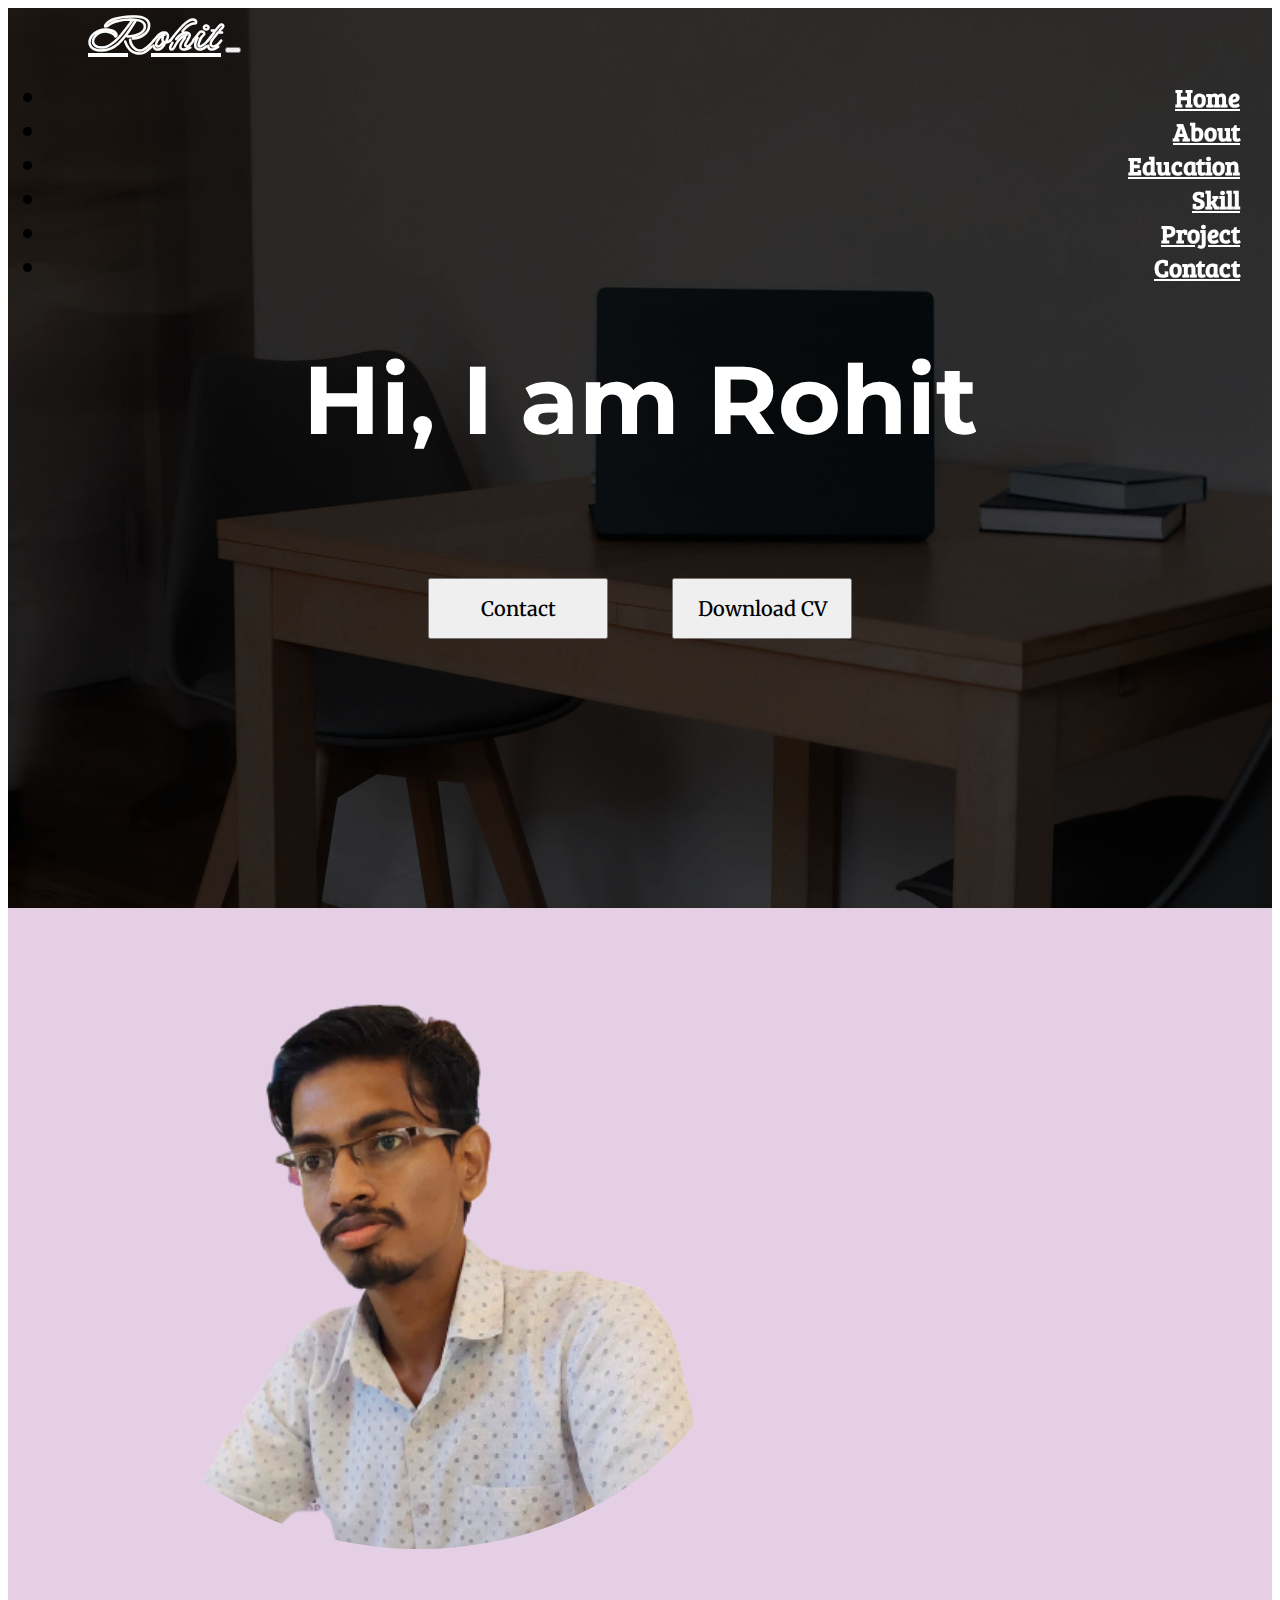
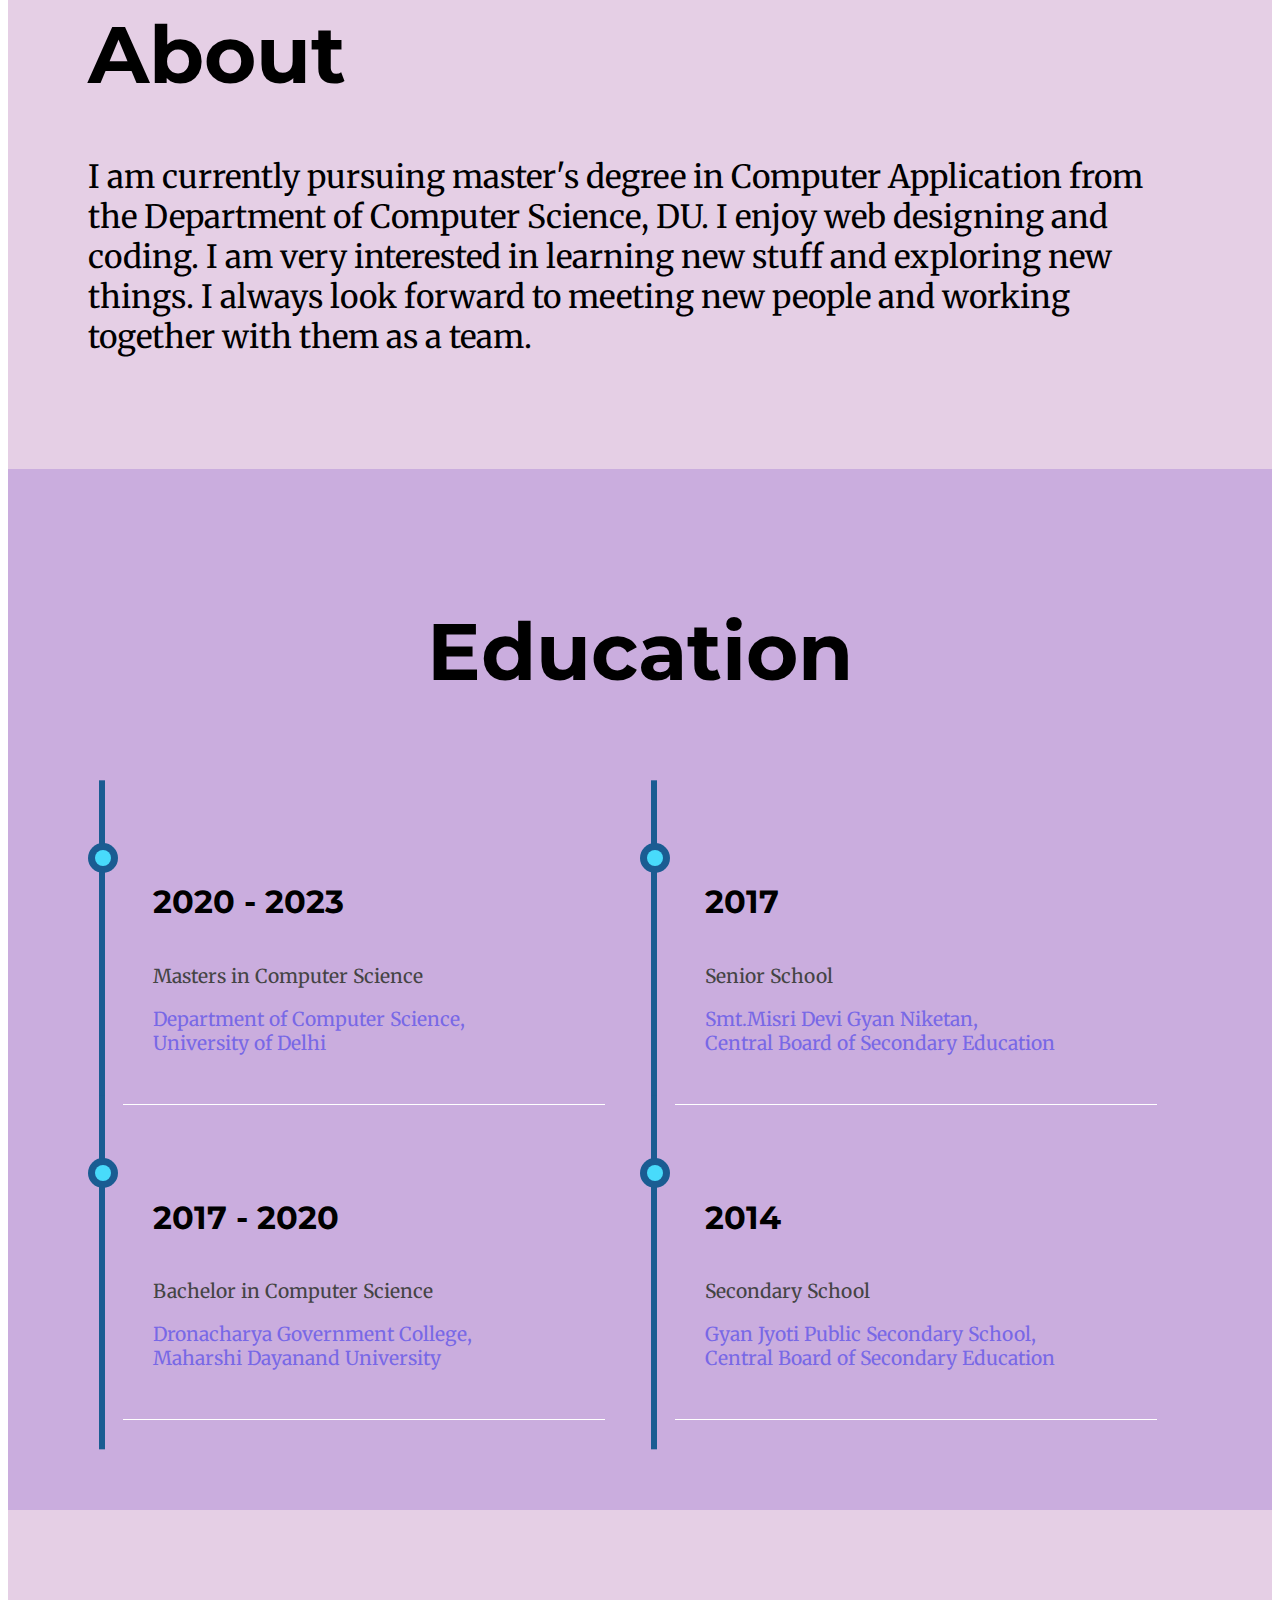
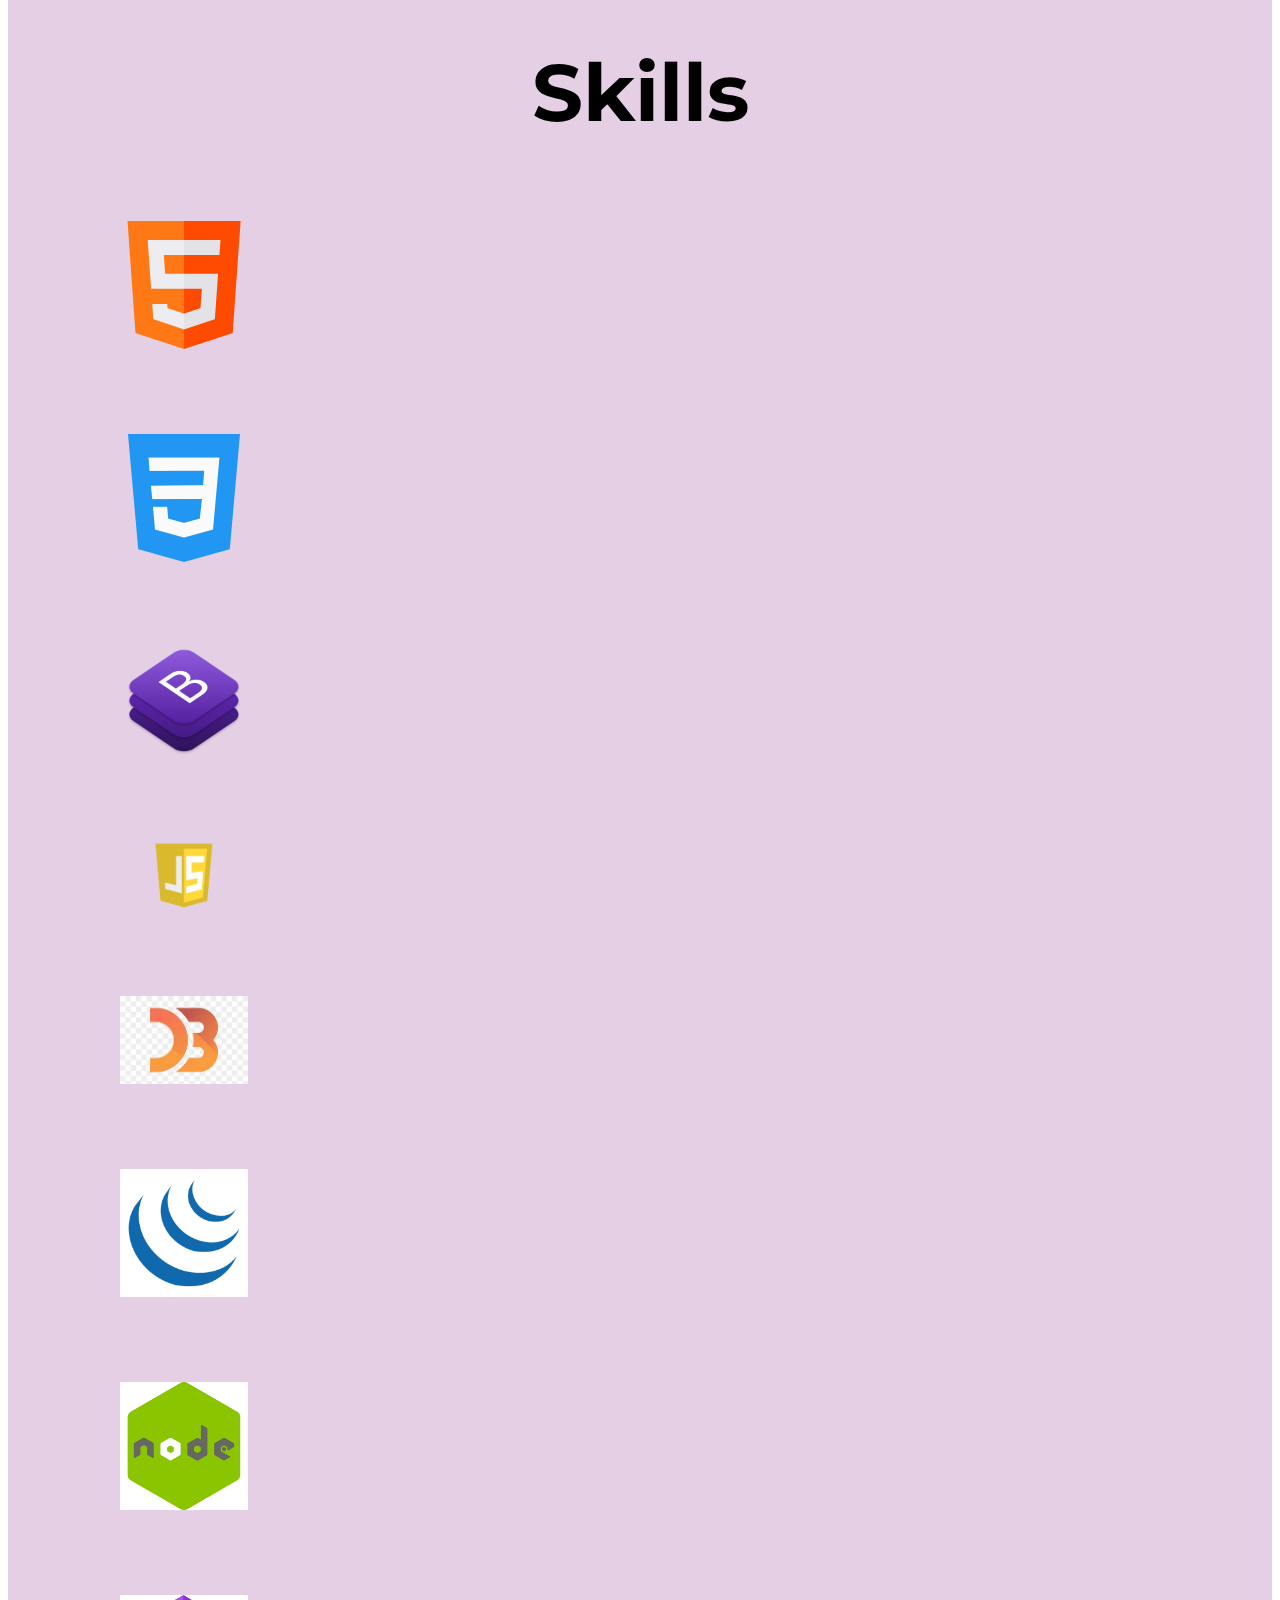
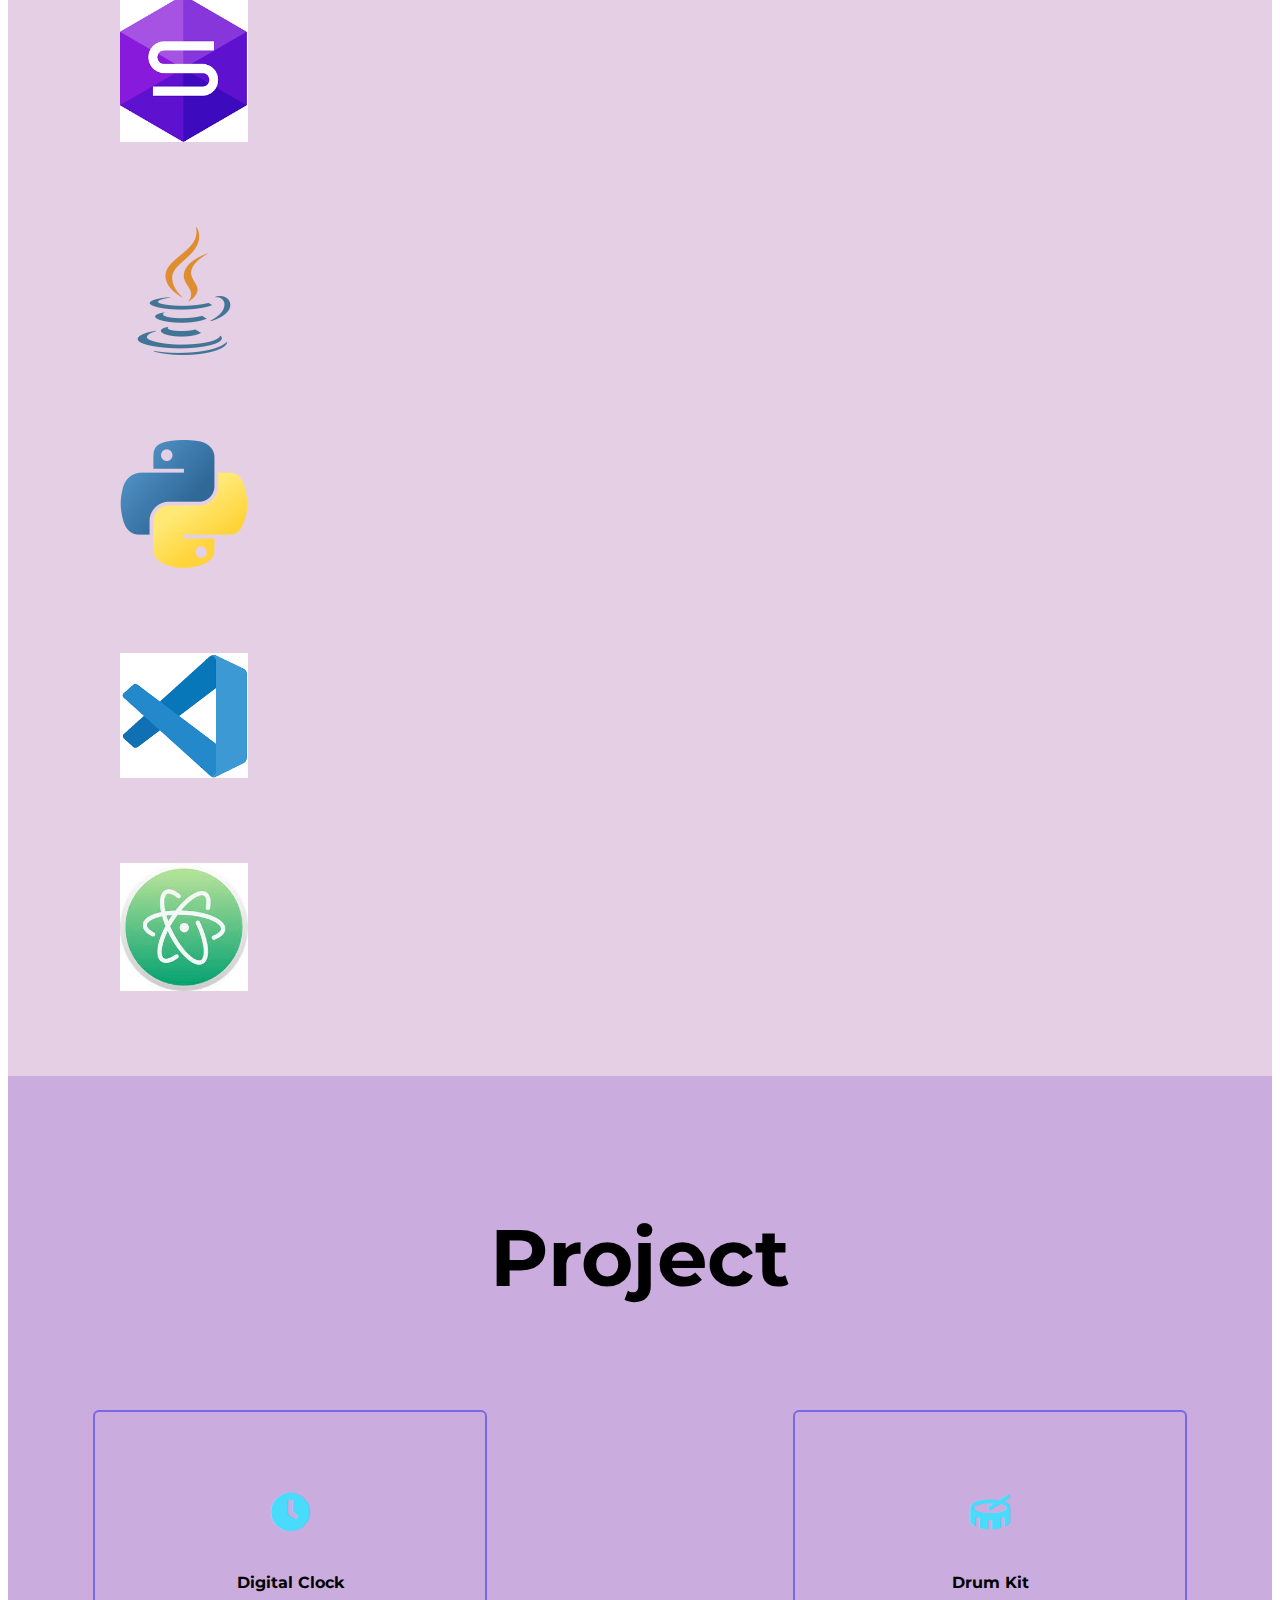
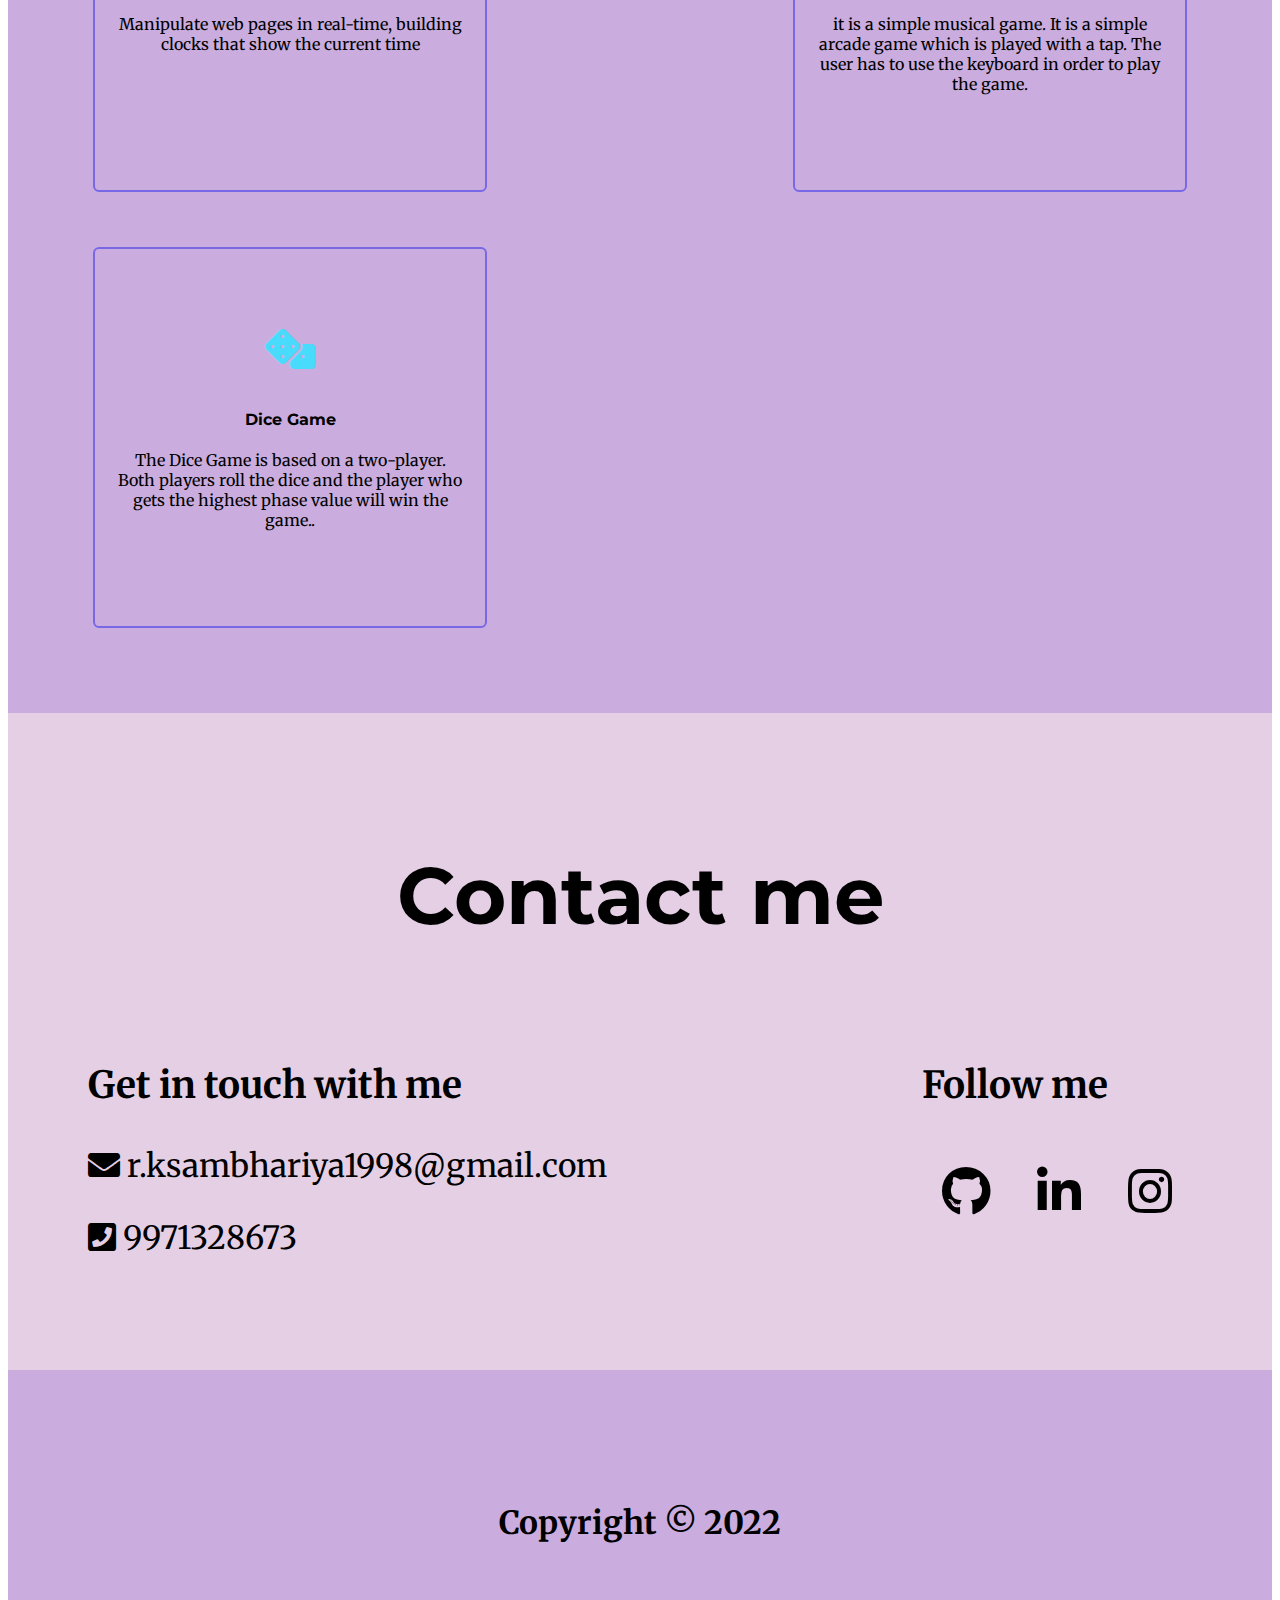
==== index.html @ 3d63b1b7 "Add files via upload" ====
<!doctype html>
<html lang="en">

<head>
    <title>Rohit</title>

    <!-- Required meta tags -->
    <meta charset="utf-8">
    <meta name="viewport" content="width=device-width, initial-scale=1, shrink-to-fit=no">

    <link rel="shortcut icon" href="image/favicon.ico" type="image/x-icon">

    <!-- Bootstrap CSS v5.0.2 -->
    <link rel="stylesheet" href="https://cdn.jsdelivr.net/npm/bootstrap@5.0.2/dist/css/bootstrap.min.css" integrity="sha384-EVSTQN3/azprG1Anm3QDgpJLIm9Nao0Yz1ztcQTwFspd3yD65VohhpuuCOmLASjC" crossorigin="anonymous">

    <!-- google font -->
    <link rel="preconnect" href="https://fonts.googleapis.com">
    <link rel="preconnect" href="https://fonts.gstatic.com" crossorigin>
    <link href="https://fonts.googleapis.com/css2?family=Baumans&family=Bree+Serif&family=Merriweather:ital,wght@0,300;0,400;0,700;1,300;1,400;1,700;1,900&family=Montserrat:ital,wght@0,100;0,200;0,300;0,400;0,500;0,600;0,700;1,100;1,200;1,300;1,400;1,500;1,600;1,700&family=Neonderthaw&display=swap"
        rel="stylesheet">

    <!-- font awesome -->
    <link rel="stylesheet" href="https://cdnjs.cloudflare.com/ajax/libs/font-awesome/5.13.1/css/all.min.css">
    <!-- css script -->
    <link rel="stylesheet" href="css/index.css">



</head>

<body>

    <!-- nav bar -->

    <nav class=" nav-hidden navbar navbar-expand-lg" id="sc">

        <!-- icon -->
        <a class="navbar-brand" href="index.html">Rohit</a>
        <button class="navbar-toggler" type="button" data-bs-toggle="collapse" data-bs-target="#navbarID" aria-controls="navbarID" aria-expanded="false" aria-label="Toggle navigation">
                        <span class="navbar-toggler-icon"></span>
                    </button>

        <!-- goto link -->
        <div class="collapse navbar-collapse" id="navbarID">
            <ul class="navbar-nav ms-sm-auto">
                <li class="nav-item active">
                    <a class="nav-link" href="#home">Home</a>
                </li>
                <li class="nav-item">
                    <a class="nav-link" href="#about">About</a>
                </li>
                <li class="nav-item">
                    <a class="nav-link" href="#education">Education</a>
                </li>
                <!-- <li class="nav-item">
                    <a class="nav-link" href="#experience">Experience</a>
                </li> -->
                <li class="nav-item">
                    <a class="nav-link" href="#skills">Skill</a>
                </li>
                <li class="nav-item">
                    <a class="nav-link" href="#project">Project</a>
                </li>
                <li class="nav-item">
                    <a class="nav-link" href="#contact">Contact</a>
                </li>
            </ul>
        </div>

    </nav>

    <section id="home">
        <div class="content">
            <div>
                <h1>Hi, I am Rohit</h1>
                <button type="button" class="btn btn-outline-light btn-lg button" onclick="location.href='mailto:r.ksambhariya1998@gmail.com'">Contact</button>
                <button type="button" class="btn btn-dark btn-lg button" onclick="newTab('coming.html')">Download CV</button>
            </div>
        </div>
    </section>

    <section class="m" id="about">

        <div class="row">
            <div class="col-xl-5">
                <img class="about-img" src="image/personal2.png" alt="Rohit_photo">
            </div>
            <div class="col-xl-7 about-text">
                <h1>About</h1>
                <p>I am currently pursuing master's degree in Computer Application from the Department of Computer Science, DU. I enjoy web designing and coding. I am very interested in learning new stuff and exploring new things. I always look forward to
                    meeting new people and working together with them as a team.</p>
            </div>
        </div>

    </section>

    <section class="m" id="education">
        <div>
            <h1 class="education-heading">Education</h1>
        </div>

        <div class="time-line">
            <div class="block" id="one">
                <h4>2020 - 2023</h4>
                <p>Masters in Computer Science</p>
                <p><a onclick="newTab('http://cs.du.ac.in/')">Department of Computer Science,</a><br>
                    <a onclick="newTab('http://du.ac.in/')"> University of Delhi </a></p>
            </div>

            <div class="block " id="three">
                <h4>2017</h4>
                <p>Senior School</p>
                <p><a onclick="newTab('http://www.smdgndelhi.com/')">Smt.Misri Devi Gyan Niketan,</a><br>
                    <a onclick="newTab('https://www.cbse.gov.in/cbsenew/cbse.html')">Central Board of Secondary Education</a></p>
            </div>

            <div class="block" id="two">
                <h4>2017 - 2020</h4>
                <p>Bachelor in Computer Science</p>
                <p><a onclick="newTab('http://dgcgurugram.ac.in/Home')">Dronacharya Government College,</a><br>
                    <a onclick="newTab('https://mdu.ac.in/')">Maharshi Dayanand University</a></p>
            </div>



            <div class="block" id="four">
                <h4>2014</h4>
                <p>Secondary School</p>
                <p><a>Gyan Jyoti Public Secondary School,</a><br>
                    <a onclick="newTab('https://www.cbse.gov.in/cbsenew/cbse.html')">Central Board of Secondary Education</a></p>
            </div>

        </div>

    </section>

    <!-- <section class="m" id="experience">
        <div>
            <h1 class="experience-heading">Experience</h1>
        </div>

        <div class="time-line">
            <div class="block">
                <h4>2020 - 2023</h4>
                <p>Masters of Computer Science</p>
                <p><a onclick="newTab('https://www.geeksforgeeks.org')">Department of Computer Science,</a><br>
                    <a onclick="newTab('https://www.geeksforgeeks.org')"> Unviersity of Delhi </a></p>
            </div>

            <div class="block">
                <h4>2017 - 2020</h4>
                <p>Bachelor of Computer Science</p>
                <p><a onclick="newTab('https://www.geeksforgeeks.org')">Dronacharya Government College,</a><br>
                    <a onclick="newTab('https://www.geeksforgeeks.org')">Maharshi Dayanand University</a></p>
            </div>

            <div class="block">
                <h4>2017</h4>
                <p>Senior School</p>
                <p><a onclick="newTab('https://www.geeksforgeeks.org')">Smt.Misri Devi Gyan Niketan</a><br>
                    <a onclick="newTab('https://www.geeksforgeeks.org')">Central Board of Secondary Education</a></p>
            </div>

            <div class="block">
                <h4>2014</h4>
                <p>Secondary School</p>
                <p><a onclick="newTab('https://www.geeksforgeeks.org')">Gyan Jyoti Public Secondary School</a><br>
                    <a onclick="newTab('https://www.geeksforgeeks.org')">Central Board of Secondary Education</a></p>
            </div>

        </div>
    </section> -->

    <section class="m" id="skills">
        <div>
            <h1 class="skill-heading">Skills</h1>
        </div>
        <div class="row">
            <div class="col skill-icon"><img class="image-fluid" src="image/skill/html.png" alt="html">
                <span class="hover-visible">html</span></div>
            <div class="col skill-icon"><img class="image-fluid" src="image/skill/css.png" alt="css">
                <span class="hover-visible">css</span></div>
            <div class="col skill-icon"><img class="image-fluid" src="image/skill/bootstrap.png" alt="Bootstrap">
                <span class="hover-visible">Bootstrap</span></div>
            <div class="col skill-icon"><img class="image-fluid" src="image/skill/javascript.png" alt="javascript">
                <span class="hover-visible">Javascript</span></div>
            <div class="col skill-icon"><img class="image-fluid" src="image/skill/Dom.jfif" alt="DOM">
                <span class="hover-visible">DOM</span></div>
            <div class="col skill-icon"><img class="image-fluid" src="image/skill/jquery.png" alt="jQuery">
                <span class="hover-visible">JQuery</span></div>
            <div class="col skill-icon"><img class="image-fluid" src="image/skill/node.png" alt="Node JS">
                <span class="hover-visible">Node</span></div>
            <div class="col skill-icon"><img class="image-fluid" src="image/skill/Sql.png" alt="sql">
                <span class="hover-visible">SQL</span></div>
            <div class="col skill-icon"><img class="image-fluid" src="image/skill/java.png" alt="Java">
                <span class="hover-visible">Java</span></div>
            <div class="col skill-icon"><img class="image-fluid" src="image/skill/python.png" alt="Python">
                <span class="hover-visible">Python</span></div>
            <div class="col skill-icon"><img class="image-fluid" src="image/skill/vsCode.png" alt="VSCpde">
                <span class="hover-visible">VS Code</span></div>
            <div class="col skill-icon"><img class="image-fluid" src="image/skill/atom.jfif" alt="Atom">
                <span class="hover-visible">Atom</span></div>

        </div>
    </section>

    <section class="m" id="project">
        <div>
            <h1 class="project-heading">Project</h1>
        </div>
        <div class="row projects">
            <div class="col-lg-4 col-md-6 col-sm-3 project" onclick="newTab('https://rksam24.github.io/Digital_clock/')">
                <i class="icon fas fa-clock"></i>
                <h4>Digital Clock</h4>
                <p>Manipulate web pages in real-time, building clocks that show the current time</p>
            </div>

            <div class="col-lg-4 col-md-6 col-sm-3 project" onclick="newTab('https://rksam24.github.io/Drum_kit/')">
                <i class="icon fas fa-drum"></i>
                <h4>Drum Kit</h4>
                <p>it is a simple musical game. It is a simple arcade game which is played with a tap. The user has to use the keyboard in order to play the game.</p>
            </div>

            <div class="col-lg-4 col-md-6 col-sm-3 project" onclick="newTab('https://rksam24.github.io/Dice_game/')">
                <i class="icon fas fa-dice"></i>
                <h4>Dice Game</h4>
                <p>The Dice Game is based on a two-player. Both players roll the dice and the player who gets the highest phase value will win the game..</p>
            </div>

            <!-- <div class="col-lg-4 col-md-6 col-sm-12 project" onclick="newTab('https://www.geeksforgeeks.org')">
                <i class="icon fab fa-android"></i>
                <h4>Android Apps</h4>
                <p>Lorem ipsum, dolor sit amet consectetur adipisicing elit.</p>
            </div>

            <div class="col-lg-4 col-md-6 col-sm-12 project" onclick="newTab('https://www.geeksforgeeks.org')">
                <i class="icon fas fa-credit-card"></i>
                <h4>Ui Design</h4>
                <p>Lorem ipsum, dolor sit amet consectetur adipisicing elit.</p>
            </div>

            <div class="col-lg-4 col-md-6 col-sm-12 project" onclick="newTab('https://www.geeksforgeeks.org')">
                <i class="icon fas fa-keyboard"></i>
                <h4>Edit Texts</h4>
                <p>Lorem ipsum, dolor sit amet consectetur adipisicing elit.</p>
            </div> -->
        </div>

    </section>

    <section class="m" id=contact>
        <div>
            <h1 class="contact-heading">Contact me</h1>
        </div>
        <div class="row">
            <div class="col-lg-6 col-md-4contacts">
                <h3>
                    Get in touch with me
                </h3>
                <p><i class="icon fas fa-envelope"></i> r.ksambhariya1998@gmail.com</p>
                <p><i class="icon fas fa-phone-square"></i> 9971328673</p>
            </div>
            <div class="col-lg-6 col-md-4 contacts">
                <h3>Follow me</h3>
                <i class="icons fab fa-github" onclick="newTab('https://github.com/rksam24')"></i>
                <i class="icons fab fa-linkedin-in" onclick="newTab('https://www.linkedin.com/in/rohit-365526202/')"></i>
                <i class="icons fab fa-instagram" onclick="newTab('https://www.instagram.com/rksambhariya/')"></i>
            </div>
        </div>
    </section>

    <section id="footer">
        <div class="">
            <h5 class="footer">Copyright © 2022</h5>
        </div>
    </section>




    <!-- Bootstrap JavaScript Libraries -->
    <script src="https://cdn.jsdelivr.net/npm/@popperjs/core@2.9.2/dist/umd/popper.min.js" integrity="sha384-IQsoLXl5PILFhosVNubq5LC7Qb9DXgDA9i+tQ8Zj3iwWAwPtgFTxbJ8NT4GN1R8p" crossorigin="anonymous"></script>
    <script src="https://cdn.jsdelivr.net/npm/bootstrap@5.0.2/dist/js/bootstrap.min.js" integrity="sha384-cVKIPhGWiC2Al4u+LWgxfKTRIcfu0JTxR+EQDz/bgldoEyl4H0zUF0QKbrJ0EcQF" crossorigin="anonymous"></script>

    <!-- font awesome -->
    <!-- <script defer src="https://use.fontawesome.com/releases/v5.0.7/js/all.js"></script> -->

    <script src="active-menu-link.js"></script>

    <!-- JavaScript  -->
    <script src="js/index.js"></script>




</body>

</html>
---- css/index.css ----
/* nav bar */

h1 {
    font-size: 5rem;
    font-family: 'Montserrat', sans-serif;
    text-align: center;
}

section:not(:first-of-type) {
    padding: 5rem 5rem;
}

section:nth-child(1),
section:nth-child(3),
section:nth-child(5),
section:nth-child(7),
section:nth-child(9),
section:nth-child(11) {
    background-color: #E5CFE5;
}

section:nth-child(2),
section:nth-child(4),
section:nth-child(6),
section:nth-child(8),
section:nth-child(12) {
    background-color: #CAADDE;
}

.navbar-brand {
    color: #fff;
    font-family: 'Neonderthaw', cursive;
    font-size: 3rem;
    font-weight: bold;
    margin-left: 5rem;
}

.navbar-collapse {
    margin-right: 5rem;
}

.nav-hidden {
    position: fixed;
    top: 0;
    transition: 0.3s;
    width: 100%;
    z-index: 3;
}

.nav-link {
    color: #fff;
}

.nav-link:hover,
.navbar-brand:hover,
.sticky div ul li .nav-link:hover,
.sticky .navbar-brand {
    color: #48dbfb;
}

.nav-item {
    font-family: 'Bree Serif', serif;
    font-size: 1.58em;
    font-weight: bold;
    padding-left: 1.4rem;
}

.navbar-toggler {
    margin-right: 3rem;
    text-align: right;
}

.navbar-toggler-icon {
    background-image: url("data:image/svg+xml;charset=utf8,%3Csvg viewBox='0 0 32 32' xmlns='http://www.w3.org/2000/svg'%3E%3Cpath stroke='rgb(255,255,255)' stroke-width='2' stroke-linecap='round' stroke-miterlimit='10' d='M4 8h24M4 16h24M4 24h24'/%3E%3C/svg%3E");
}

.scrolled-down {
    transform: translateY(-100%);
    transition: all 0.5s ease-in-out;
}

.scrolled-up {
    transform: translateY(0);
    transition: all 0.5s ease-in-out;
}

.sticky {
    background-color: #fff;
}

.sticky .navbar-brand {
    color: #000000;
}

.sticky .navbar-brand {
    color: #000000;
}

.sticky .navbar-brand:hover {
    color: #48dbfb;
}

.sticky div ul li .nav-link {
    color: #000000;
}

.sticky button .navbar-toggler-icon {
    background-image: url("data:image/svg+xml;charset=utf8,%3Csvg viewBox='0 0 32 32' xmlns='http://www.w3.org/2000/svg'%3E%3Cpath stroke='rgb(0,0,0)' stroke-width='2' stroke-linecap='round' stroke-miterlimit='10' d='M4 8h24M4 16h24M4 24h24'/%3E%3C/svg%3E");
}

@media (max-width: 1300px) {
    .navbar-collapse {
        margin-right: 3rem;
        text-align: right;
    }
    /* .nav-item {
        font-size: 1.009rem;
    } */
}

@media (max-width: 991.5px) {
    .navbar-nav {
        padding-left: 1rem;
    }
    .nav-item {
        text-shadow: #000000 1px 0 10px;
        font-size: 1.009rem;
    }
}


/* home section */

#home {
    background: url(../image/bg.jpg) no-repeat center;
    background-size: cover;
    background-attachment: fixed;
    height: 100vh;
    min-height: 500px;
}

#home .content {
    align-items: center;
    color: #fff;
    display: flex;
    height: 100%;
    justify-content: center;
    text-align: center;
    width: 100%;
}

.button {
    font-family: 'Merriweather', serif;
    font-size: 20px;
    font-weight: 500;
    margin-top: 60px;
    margin-left: 30px;
    margin-right: 30px;
    padding: 16px 0;
    transition: .2s linear;
    width: 180px;
}

.button:hover {
    background: #48dbfb;
    color: #fff;
}

.content h1 {
    font-family: 'Montserrat', sans-serif;
    font-size: 6rem;
    margin-bottom: 60px;
}


/* about */

.about-img {
    border-radius: 60%;
    width: 60%;
    min-width: 320px;
    position: static;
}

.about-text h1 {
    text-align: left;
}

.about-text p {
    font-size: 2rem;
    font-family: 'Merriweather', serif;
}


/* eduaction and Experience section */

.block {
    border-bottom: 1px solid #fff;
    min-width: 350px;
    margin: 10px auto;
    padding: 30px;
    position: relative;
    width: calc(40% - 20px);
}

.block::before {
    background-color: rgb(26 92 146);
    content: "";
    height: 120%;
    left: -24px;
    position: absolute;
    top: 50%;
    transform: translateY(-50%);
    width: 6px;
}

.block::after {
    background-color: #48dbfb;
    border-radius: 50%;
    box-shadow: 0 0 0 7px rgb(26 92 146);
    content: "";
    height: 16px;
    left: -28px;
    position: absolute;
    top: 40px;
    width: 16px;
}

.block h4 {
    font-family: 'Montserrat', sans-serif;
    font-size: 2rem;
}

.block p {
    color: #444;
    font-family: 'Merriweather', serif;
    font-size: 1.2rem;
}

.block p a {
    cursor: pointer;
}

a:not([href]):not([class]) {
    color: #7868E6;
}

a:not([href]):not([class]):hover {
    color: #48dbfb;
}

.time-line {
    display: flex;
    flex-wrap: wrap;
    justify-content: space-between;
    margin-top: 100px;
}

@media (max-width:1100px) {
    .time-line {
        flex-direction: column;
    }
    #one {
        order: 1;
    }
    #two {
        order: 2;
    }
    #three {
        order: 3;
    }
    #four {
        order: 4;
    }
}


/* skill section */

.image-fluid {
    width: 8rem;
    transition: transform .2s;
}

.image-fluid:hover {
    transform: scale(1.3);
}

.skill-icon {
    margin-left: 2rem;
    margin-right: 2rem;
    margin-top: 5rem;
}

.skill-icon .hover-visible {
    border-radius: 6px;
    background-color: #48dbfb;
    color: #fff;
    font-size: large;
    padding: 5px 10px;
    position: relative;
    bottom: 50%;
    visibility: hidden;
    width: 100px;
    font-weight: 600;
    z-index: 1;
}

.skill-icon:hover .hover-visible {
    visibility: visible;
}

@media (max-width:600px) {
    .skill-icon {
        margin-left: 0;
        margin-right: 0;
    }
}


/* Project section */

.projects {
    display: flex;
    flex-wrap: wrap;
    justify-content: space-between;
}

.project {
    /* border: 2px solid #48dbfd; */
    border: 2px solid #7868E6;
    border-radius: 6px;
    cursor: pointer;
    text-align: center;
    margin: 50px 5px 5px;
    padding: 80px 20px;
    transition: .3s linear;
    width: 350px;
}

.project .icon {
    color: #48dbfb;
    font-size: 40px;
    margin-bottom: 20px;
    transition: .3s linear;
}

.project:hover {
    background-color: #48dbfb;
}

.project:hover .icon {
    color: #fff;
}

.project h4 {
    font-family: 'Montserrat', sans-serif;
}

.project p {
    font-family: 'Merriweather', serif;
}


/* contact me section */

#contact .row {
    display: flex;
    font-family: 'Merriweather', serif;
    flex-wrap: wrap;
    margin-top: 5rem;
    justify-content: space-between;
}

#contact .row div {
    word-break: break-all;
    font-size: 2rem;
}

.contacts .icon {
    font-size: 30px;
}

.contacts .icons {
    font-size: 50px;
    margin: 20px;
    transition: .3s linear;
}

.contacts .icons:hover {
    transform: scale(1.3);
}

.footer {
    font-family: 'Merriweather', serif;
    font-size: 2rem;
    text-align: center;
}

@media screen and (max-width:500px) {
    h1 {
        font-size: 2.7rem;
    }
    .content h1 {
        font-size: 4rem;
    }
    .about-img {
        min-width: 220px;
    }
    .about-text p,
    .block p {
        font-size: 1rem;
    }
    .block {
        min-width: 240px;
    }
    .image-fluid {
        width: 6.25rem;
    }
    #contact .row div p {
        word-break: break-all;
        font-size: 1rem;
    }
    .footer {
        font-size: 1.2rem;
    }
}

@media screen and (max-width:500px) {
    .navbar-brand {
        margin-left: 1rem;
    }
}
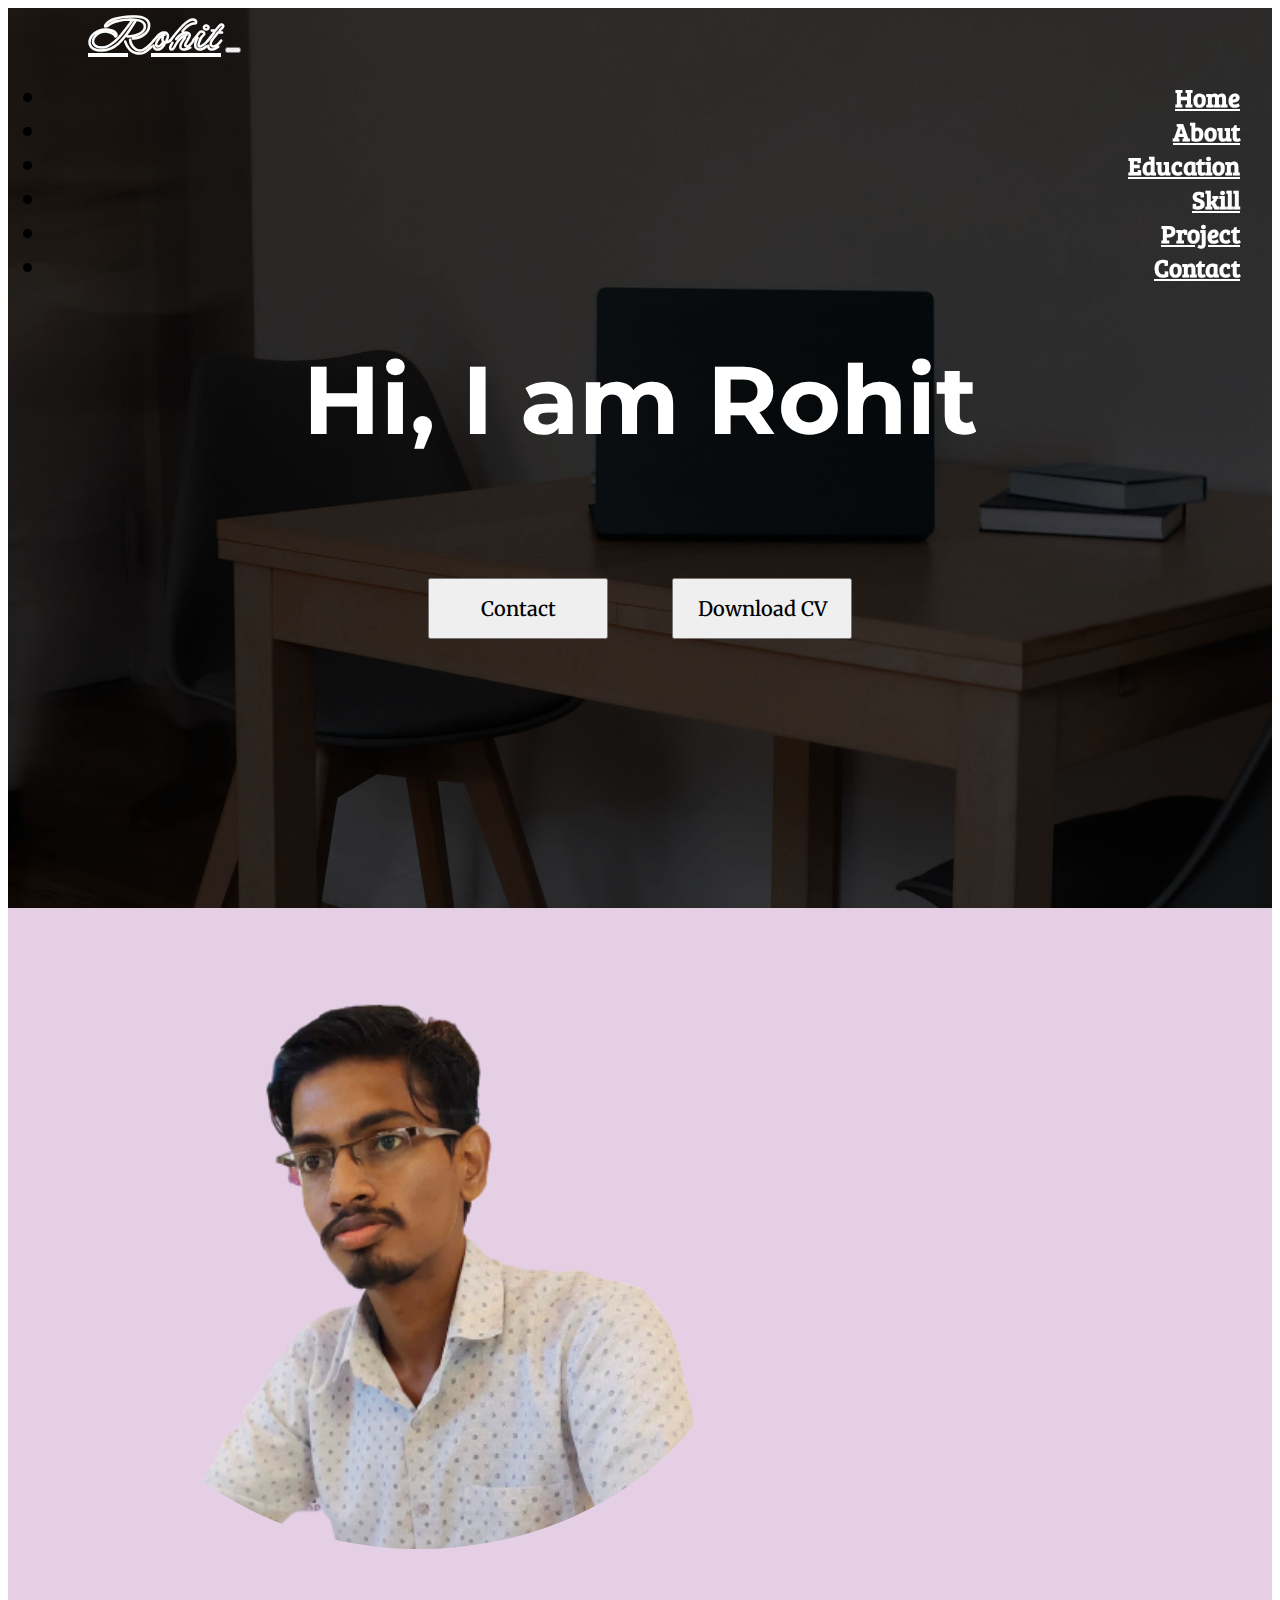
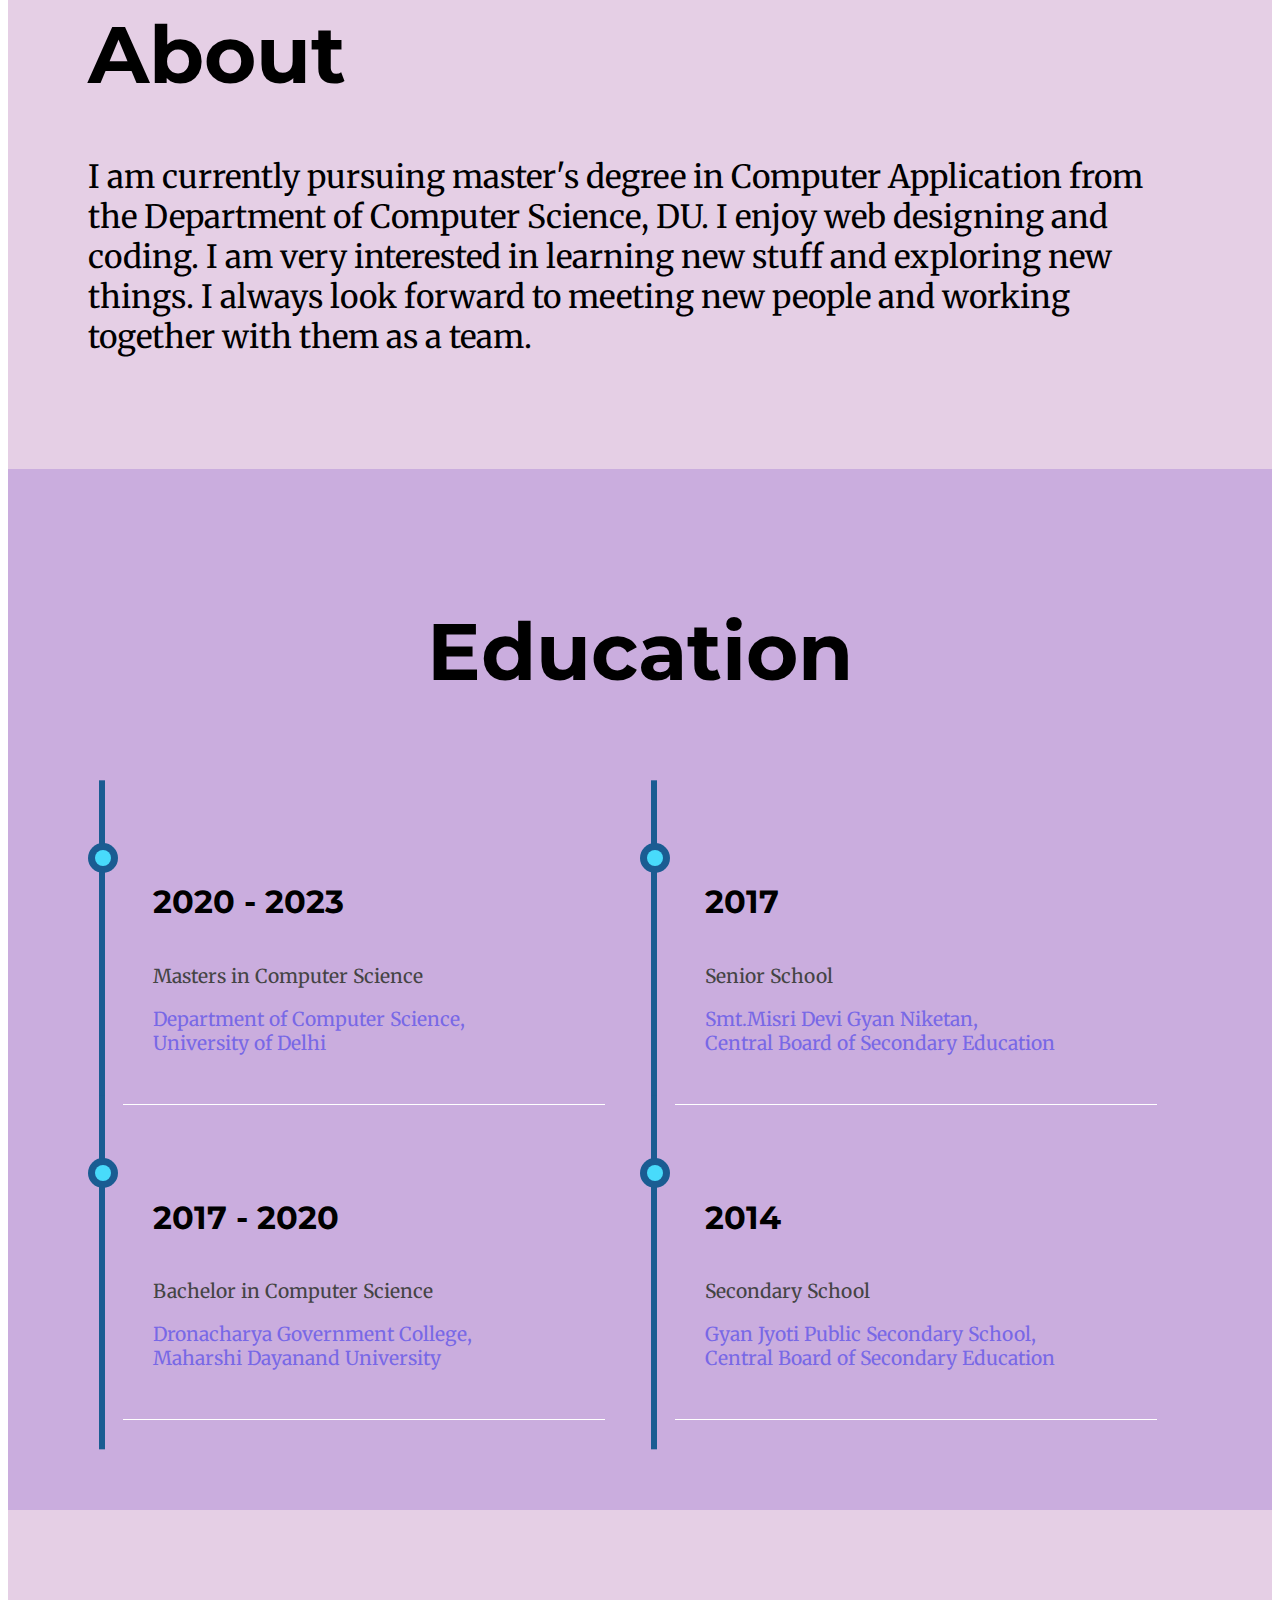
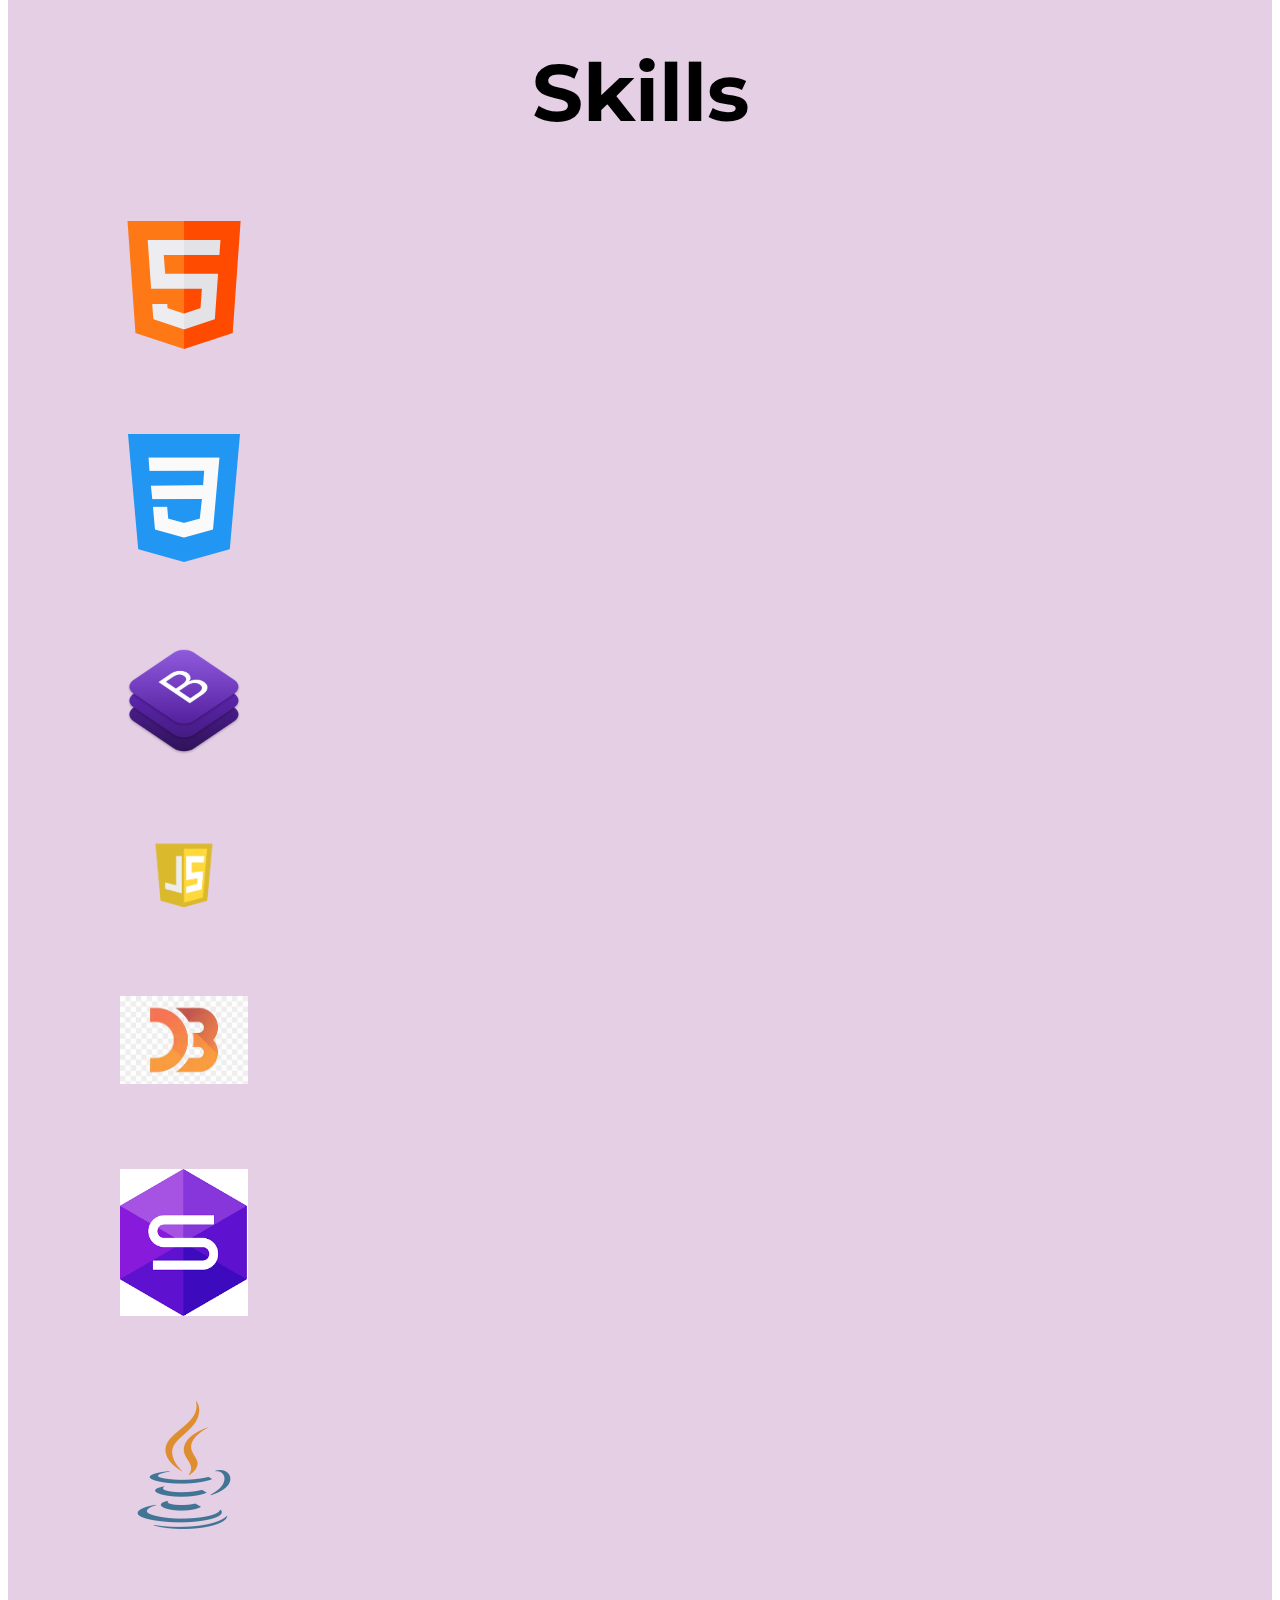
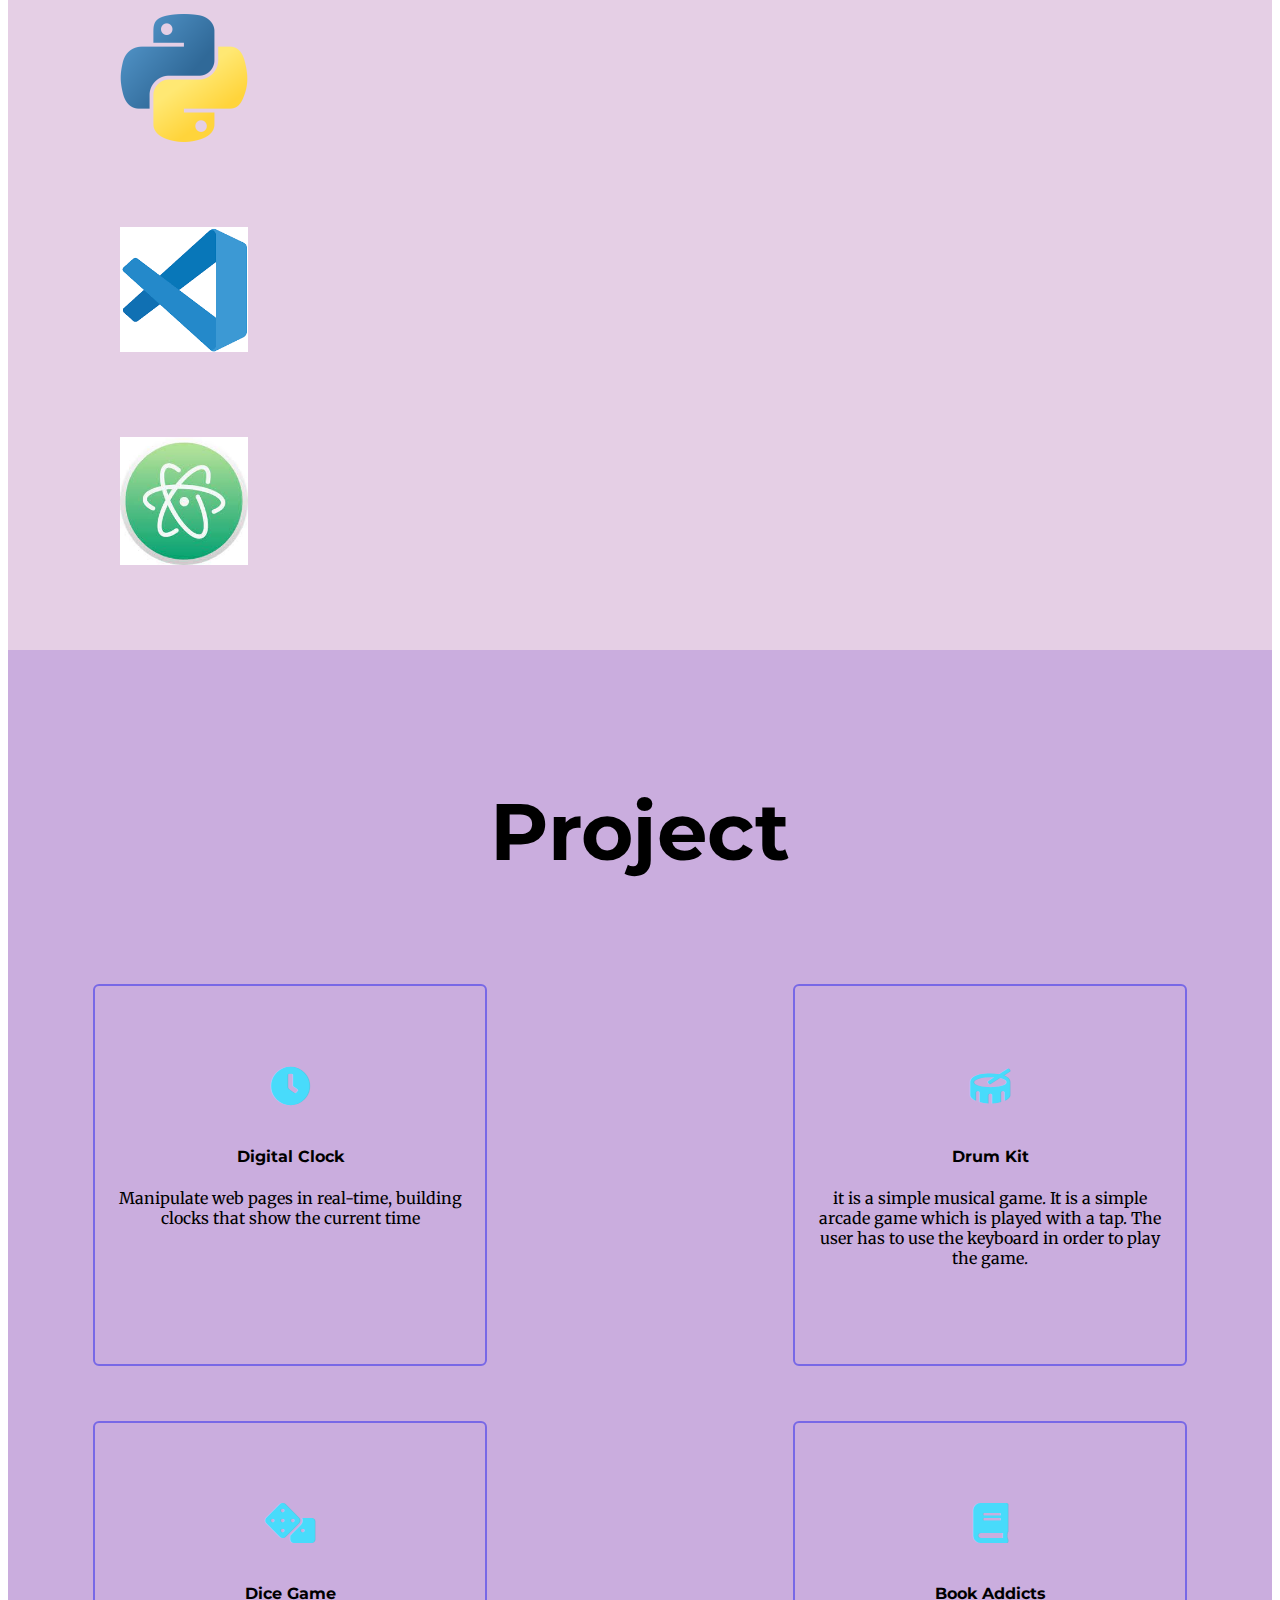
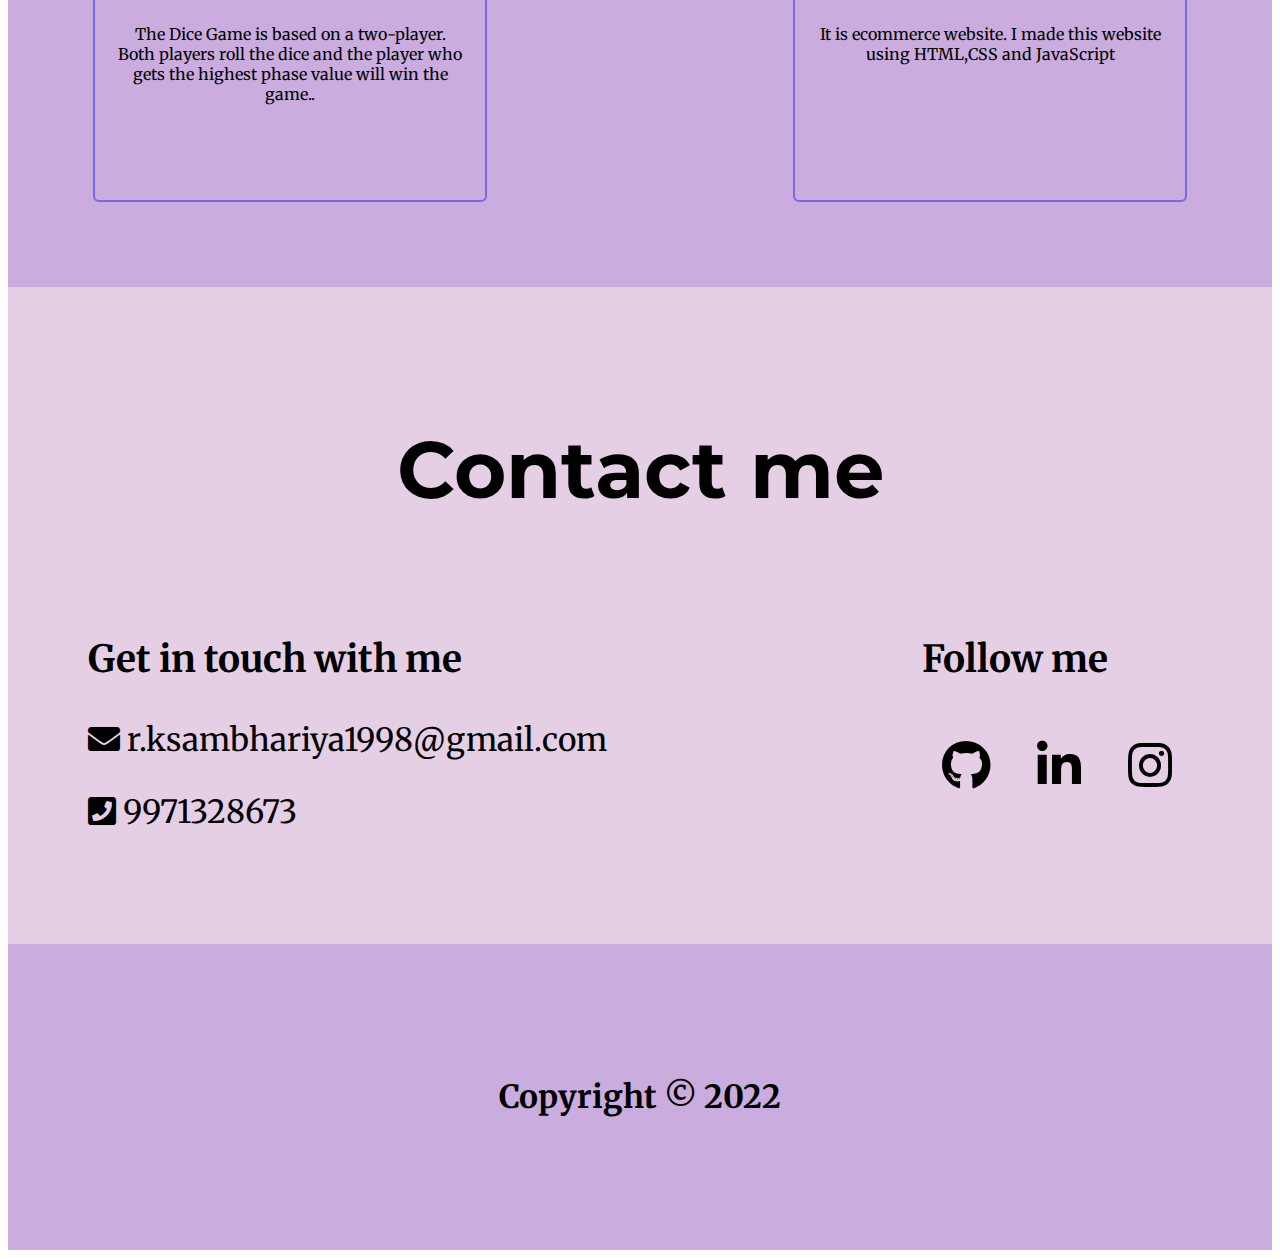
==== commit b55c55e2: "Update index.html" ====
--- a/index.html
+++ b/index.html
@@ -149,7 +149,7 @@
 
             <div class="block">
                 <h4>2017 - 2020</h4>
-                <p>Bachelor of Computer Science</p>
+                <p>Bachelor in Computer Science</p>
                 <p><a onclick="newTab('https://www.geeksforgeeks.org')">Dronacharya Government College,</a><br>
                     <a onclick="newTab('https://www.geeksforgeeks.org')">Maharshi Dayanand University</a></p>
             </div>
@@ -186,10 +186,7 @@
                 <span class="hover-visible">Javascript</span></div>
             <div class="col skill-icon"><img class="image-fluid" src="image/skill/Dom.jfif" alt="DOM">
                 <span class="hover-visible">DOM</span></div>
-            <div class="col skill-icon"><img class="image-fluid" src="image/skill/jquery.png" alt="jQuery">
-                <span class="hover-visible">JQuery</span></div>
-            <div class="col skill-icon"><img class="image-fluid" src="image/skill/node.png" alt="Node JS">
-                <span class="hover-visible">Node</span></div>
+
             <div class="col skill-icon"><img class="image-fluid" src="image/skill/Sql.png" alt="sql">
                 <span class="hover-visible">SQL</span></div>
             <div class="col skill-icon"><img class="image-fluid" src="image/skill/java.png" alt="Java">
@@ -227,20 +224,21 @@
                 <p>The Dice Game is based on a two-player. Both players roll the dice and the player who gets the highest phase value will win the game..</p>
             </div>
 
-            <!-- <div class="col-lg-4 col-md-6 col-sm-12 project" onclick="newTab('https://www.geeksforgeeks.org')">
-                <i class="icon fab fa-android"></i>
-                <h4>Android Apps</h4>
-                <p>Lorem ipsum, dolor sit amet consectetur adipisicing elit.</p>
-            </div>
-
-            <div class="col-lg-4 col-md-6 col-sm-12 project" onclick="newTab('https://www.geeksforgeeks.org')">
-                <i class="icon fas fa-credit-card"></i>
+
+            <div class="col-lg-4 col-md-6 col-sm-12 project" onclick="newTab('https://rksam24.github.io/book-addict/')">
+                <i class="icon fas fa-book"></i>
+                <h4>Book Addicts</h4>
+                <p>It is ecommerce website. I made this website using HTML,CSS and JavaScript</p>
+            </div>
+
+            <!--<div class="col-lg-4 col-md-6 col-sm-12 project " onclick="newTab( 'https://www.geeksforgeeks.org') ">
+                <i class="icon fas fa-credit-card "></i>
                 <h4>Ui Design</h4>
                 <p>Lorem ipsum, dolor sit amet consectetur adipisicing elit.</p>
             </div>
 
-            <div class="col-lg-4 col-md-6 col-sm-12 project" onclick="newTab('https://www.geeksforgeeks.org')">
-                <i class="icon fas fa-keyboard"></i>
+            <div class="col-lg-4 col-md-6 col-sm-12 project " onclick="newTab( 'https://www.geeksforgeeks.org') ">
+                <i class="icon fas fa-keyboard "></i>
                 <h4>Edit Texts</h4>
                 <p>Lorem ipsum, dolor sit amet consectetur adipisicing elit.</p>
             </div> -->
@@ -248,30 +246,30 @@
 
     </section>
 
-    <section class="m" id=contact>
-        <div>
-            <h1 class="contact-heading">Contact me</h1>
-        </div>
-        <div class="row">
-            <div class="col-lg-6 col-md-4contacts">
+    <section class="m " id=contact>
+        <div>
+            <h1 class="contact-heading ">Contact me</h1>
+        </div>
+        <div class="row ">
+            <div class="col-lg-6 col-md-4contacts ">
                 <h3>
                     Get in touch with me
                 </h3>
-                <p><i class="icon fas fa-envelope"></i> r.ksambhariya1998@gmail.com</p>
-                <p><i class="icon fas fa-phone-square"></i> 9971328673</p>
-            </div>
-            <div class="col-lg-6 col-md-4 contacts">
+                <p><i class="icon fas fa-envelope "></i> r.ksambhariya1998@gmail.com</p>
+                <p><i class="icon fas fa-phone-square "></i> 9971328673</p>
+            </div>
+            <div class="col-lg-6 col-md-4 contacts ">
                 <h3>Follow me</h3>
-                <i class="icons fab fa-github" onclick="newTab('https://github.com/rksam24')"></i>
-                <i class="icons fab fa-linkedin-in" onclick="newTab('https://www.linkedin.com/in/rohit-365526202/')"></i>
-                <i class="icons fab fa-instagram" onclick="newTab('https://www.instagram.com/rksambhariya/')"></i>
-            </div>
-        </div>
-    </section>
-
-    <section id="footer">
-        <div class="">
-            <h5 class="footer">Copyright © 2022</h5>
+                <i class="icons fab fa-github " onclick="newTab( 'https://github.com/rksam24') "></i>
+                <i class="icons fab fa-linkedin-in " onclick="newTab( 'https://www.linkedin.com/in/rohit-365526202/') "></i>
+                <i class="icons fab fa-instagram " onclick="newTab( 'https://www.instagram.com/rksambhariya/') "></i>
+            </div>
+        </div>
+    </section>
+
+    <section id="footer ">
+        <div class=" ">
+            <h5 class="footer ">Copyright © 2022</h5>
         </div>
     </section>
 
@@ -279,20 +277,20 @@
 
 
     <!-- Bootstrap JavaScript Libraries -->
-    <script src="https://cdn.jsdelivr.net/npm/@popperjs/core@2.9.2/dist/umd/popper.min.js" integrity="sha384-IQsoLXl5PILFhosVNubq5LC7Qb9DXgDA9i+tQ8Zj3iwWAwPtgFTxbJ8NT4GN1R8p" crossorigin="anonymous"></script>
-    <script src="https://cdn.jsdelivr.net/npm/bootstrap@5.0.2/dist/js/bootstrap.min.js" integrity="sha384-cVKIPhGWiC2Al4u+LWgxfKTRIcfu0JTxR+EQDz/bgldoEyl4H0zUF0QKbrJ0EcQF" crossorigin="anonymous"></script>
+    <script src="https://cdn.jsdelivr.net/npm/@popperjs/core@2.9.2/dist/umd/popper.min.js " integrity="sha384-IQsoLXl5PILFhosVNubq5LC7Qb9DXgDA9i+tQ8Zj3iwWAwPtgFTxbJ8NT4GN1R8p " crossorigin="anonymous "></script>
+    <script src="https://cdn.jsdelivr.net/npm/bootstrap@5.0.2/dist/js/bootstrap.min.js " integrity="sha384-cVKIPhGWiC2Al4u+LWgxfKTRIcfu0JTxR+EQDz/bgldoEyl4H0zUF0QKbrJ0EcQF " crossorigin="anonymous "></script>
 
     <!-- font awesome -->
-    <!-- <script defer src="https://use.fontawesome.com/releases/v5.0.7/js/all.js"></script> -->
-
-    <script src="active-menu-link.js"></script>
+    <!-- <script defer src="https://use.fontawesome.com/releases/v5.0.7/js/all.js "></script> -->
+
+    <script src="active-menu-link.js "></script>
 
     <!-- JavaScript  -->
-    <script src="js/index.js"></script>
+    <script src="js/index.js "></script>
 
 
 
 
 </body>
 
-</html>+</html>
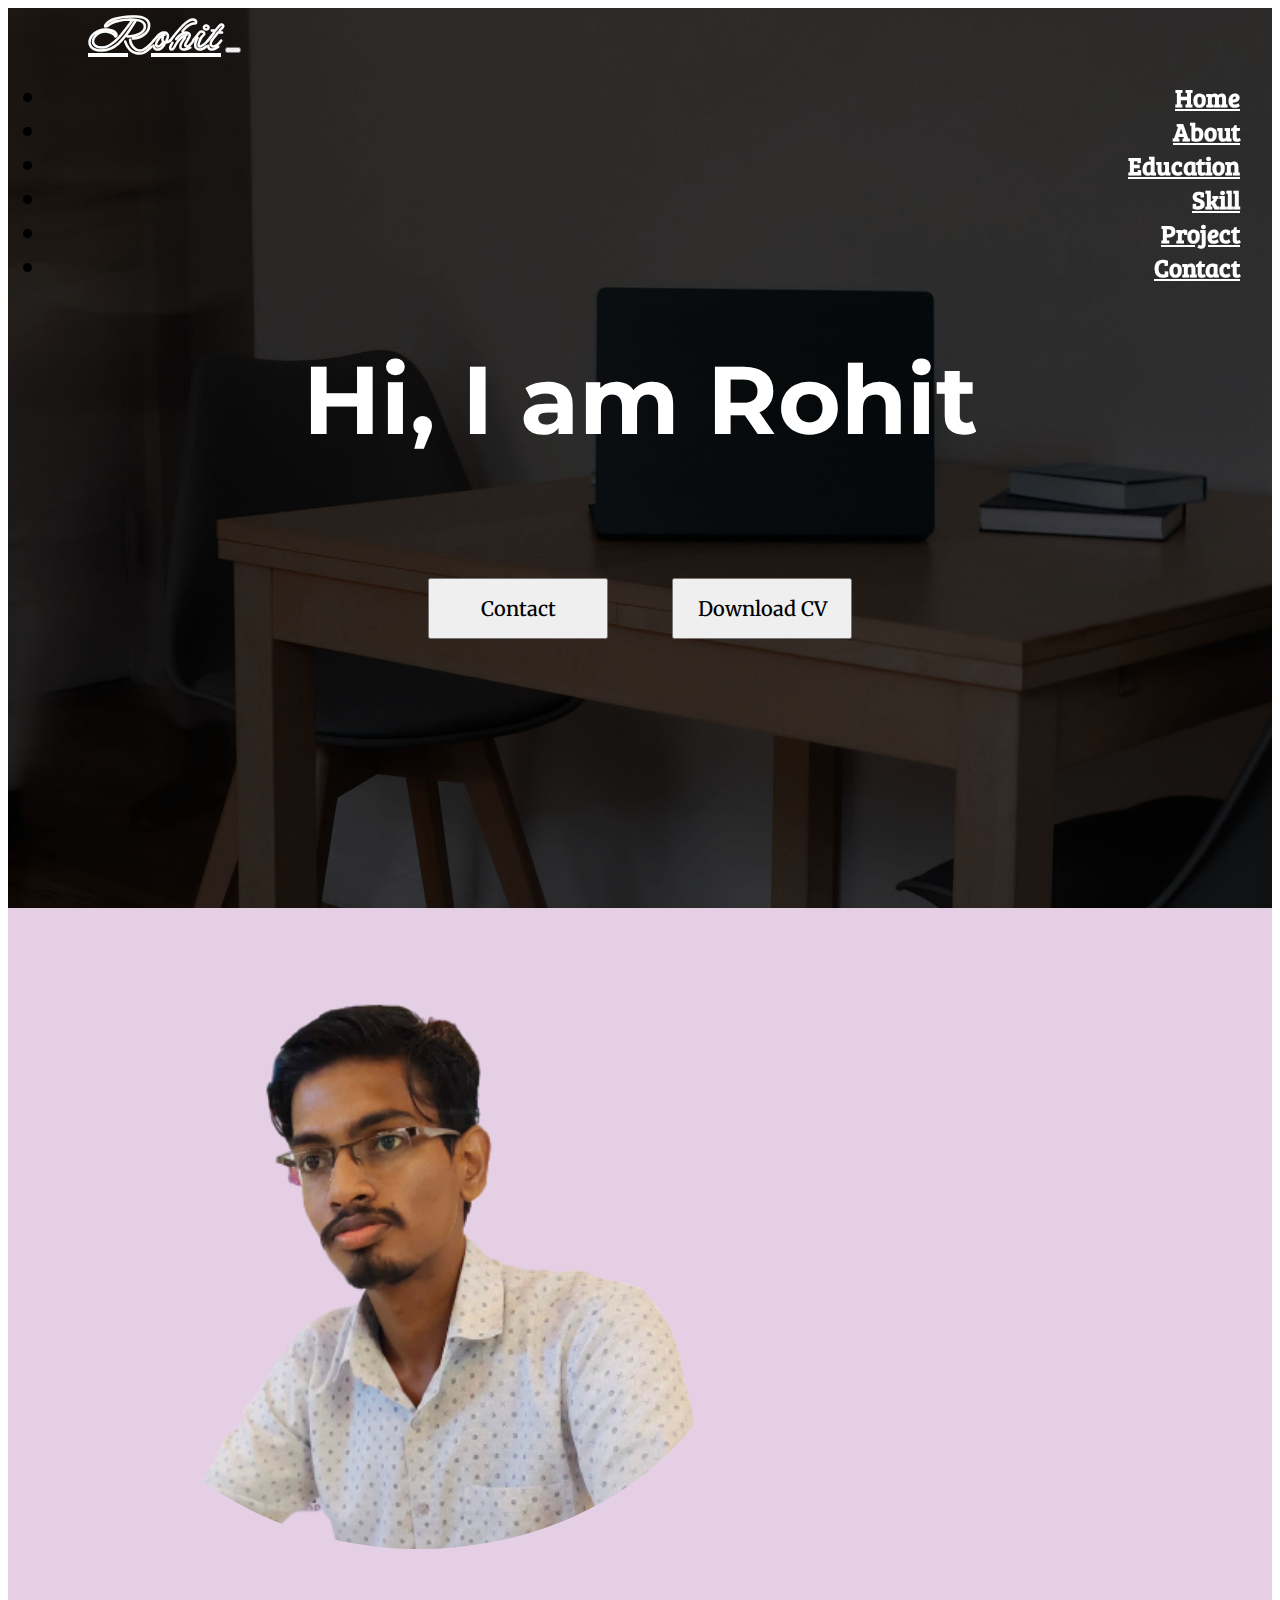
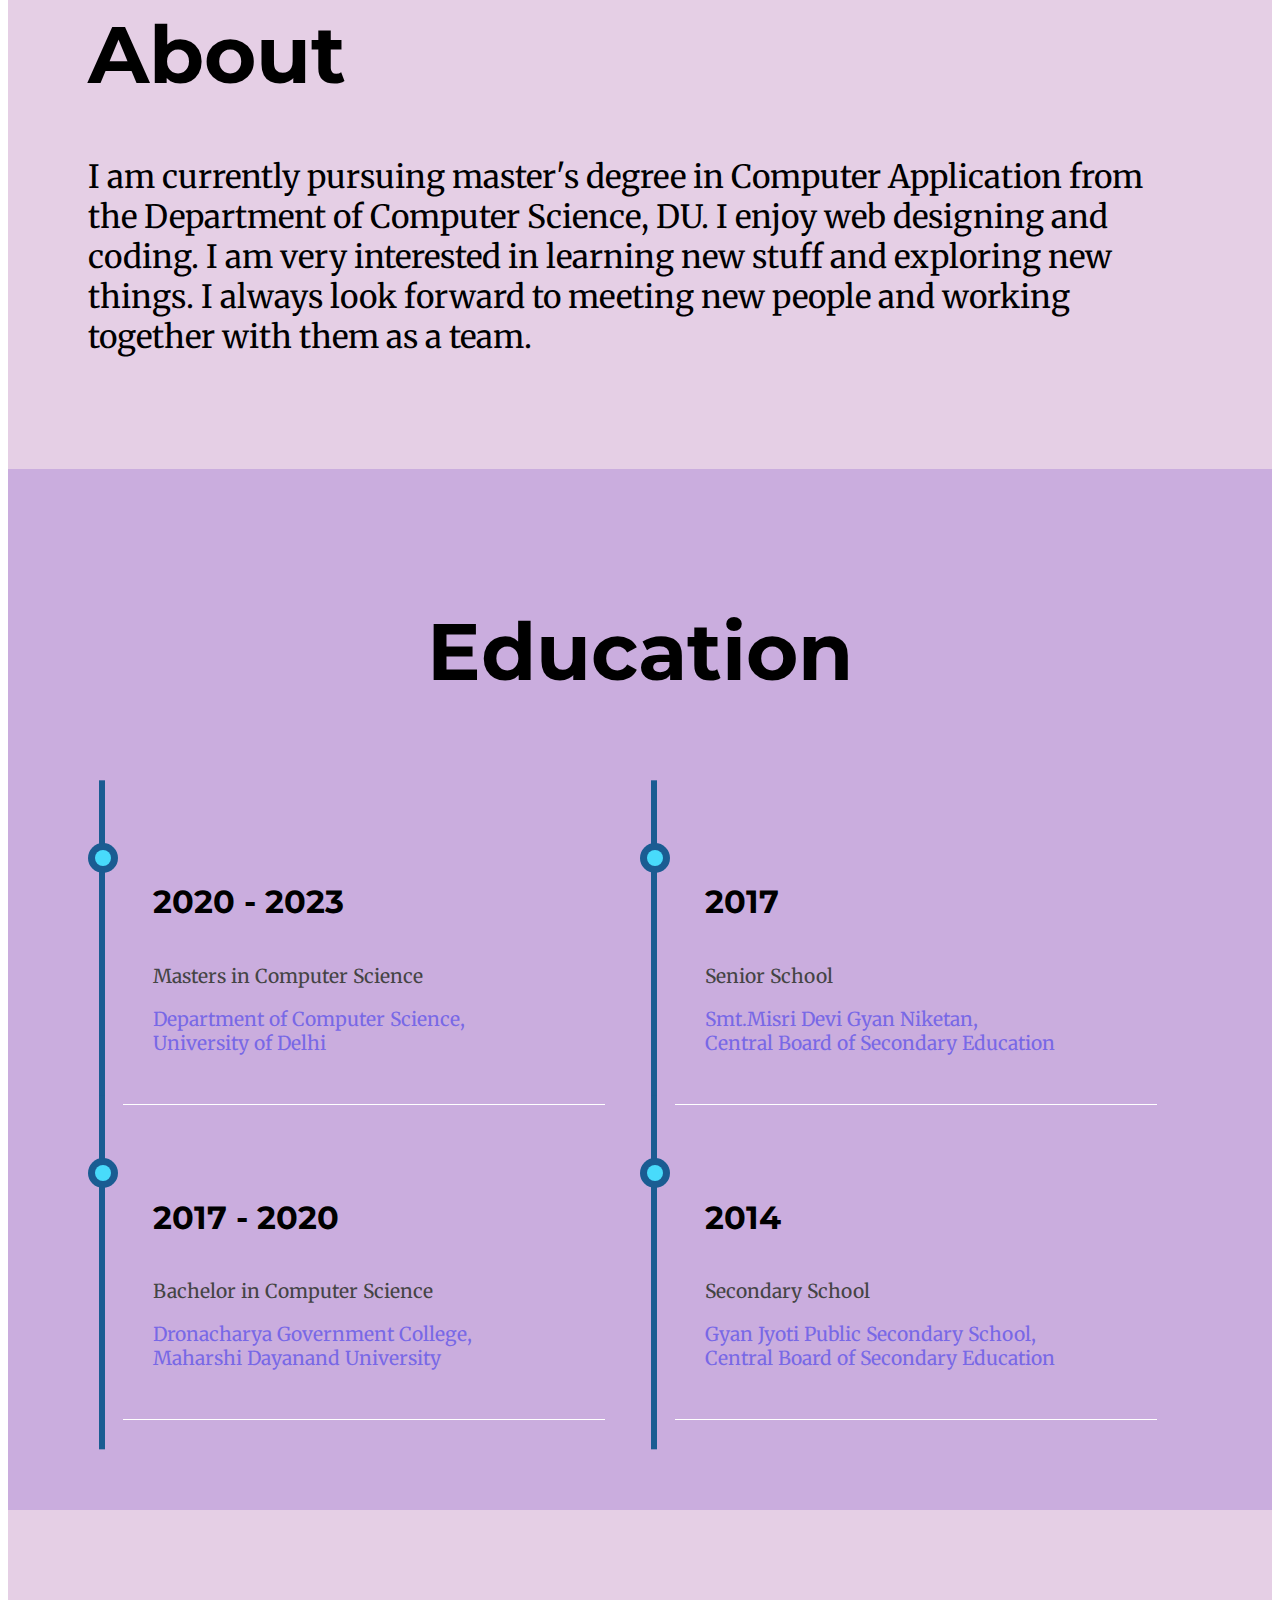
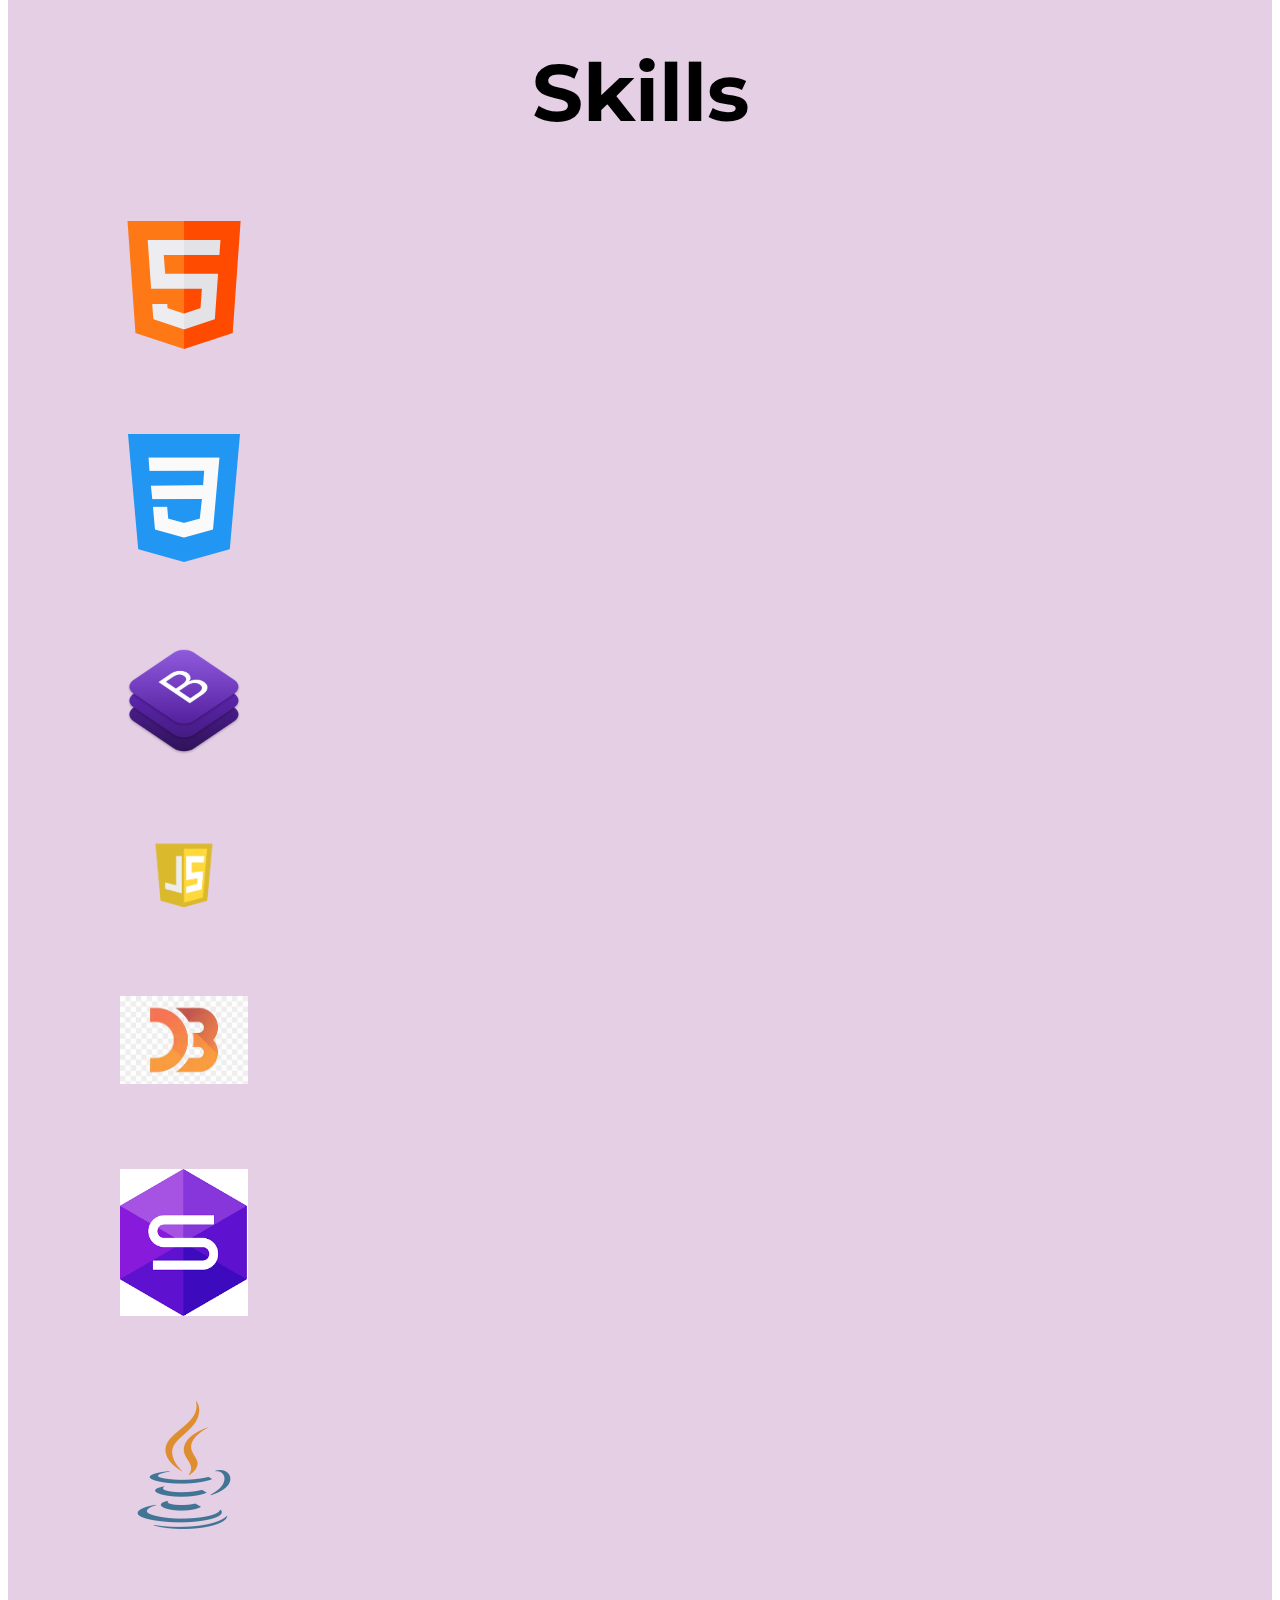
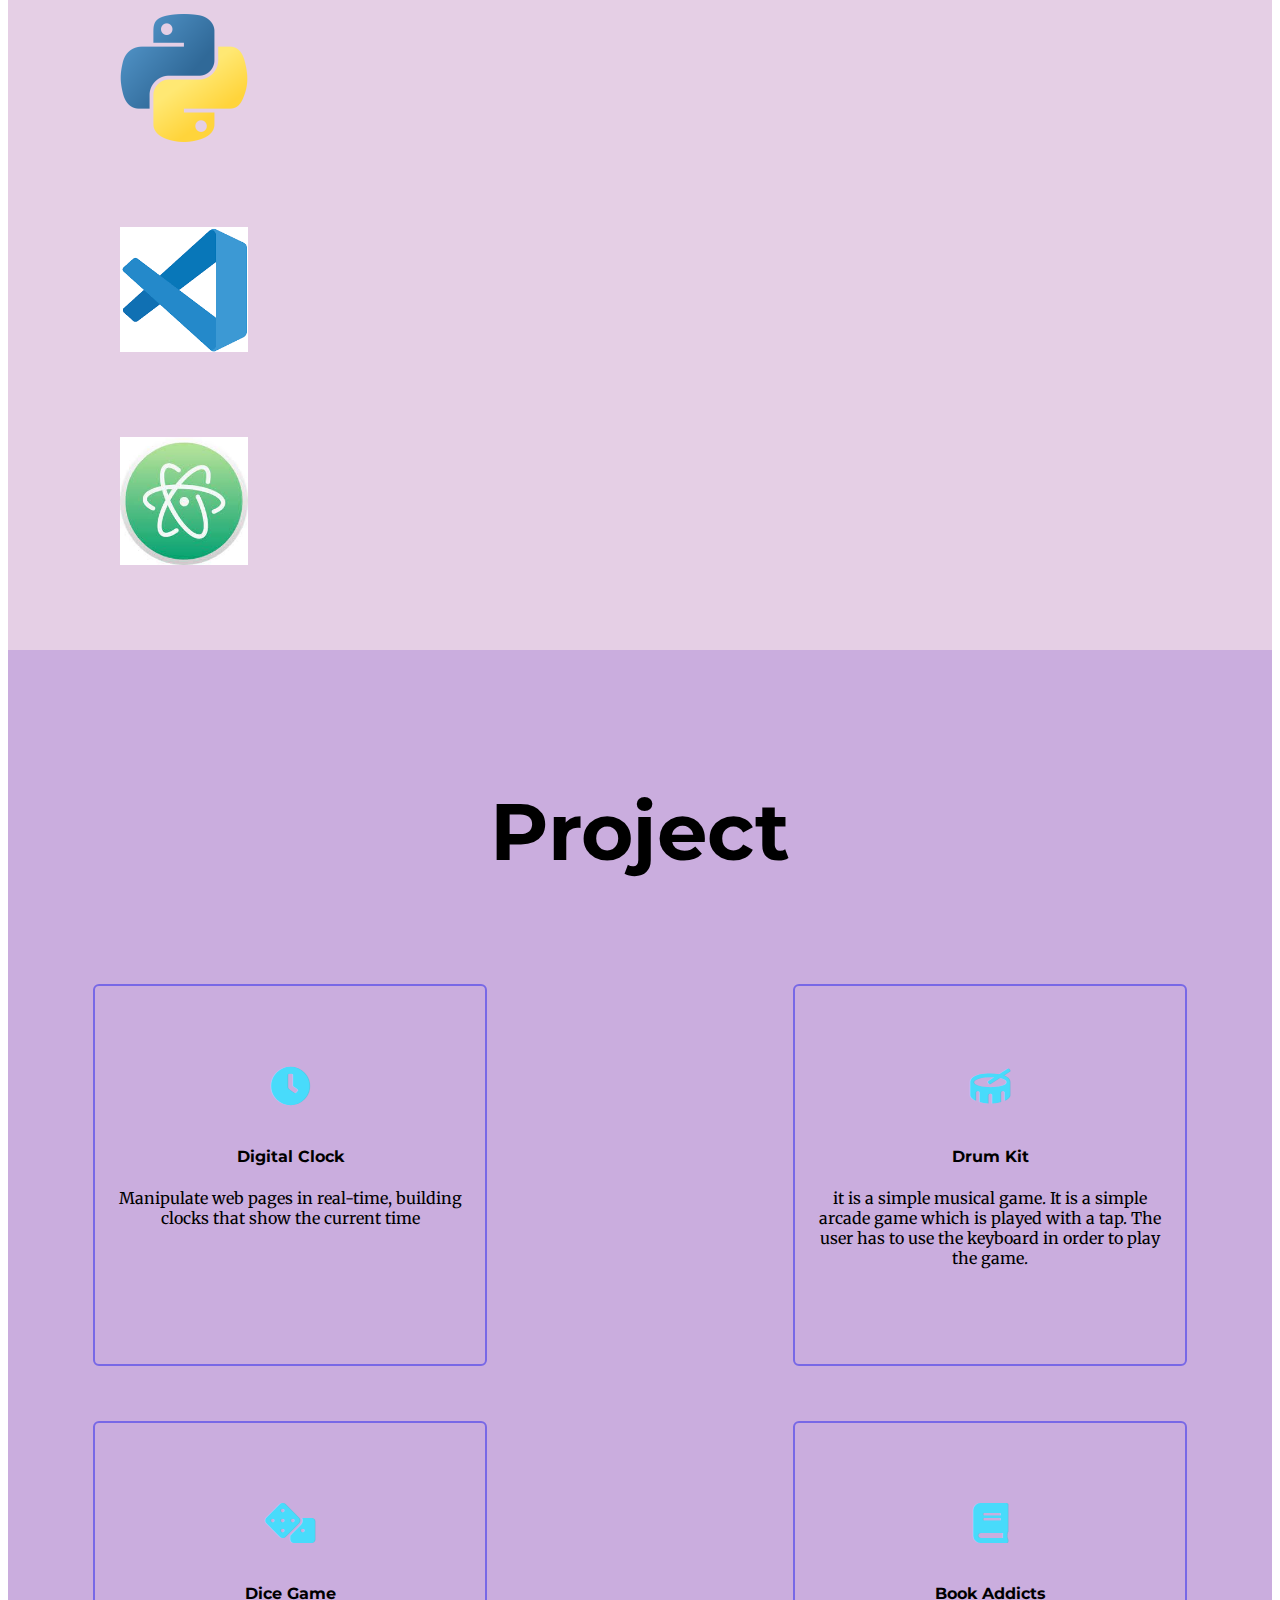
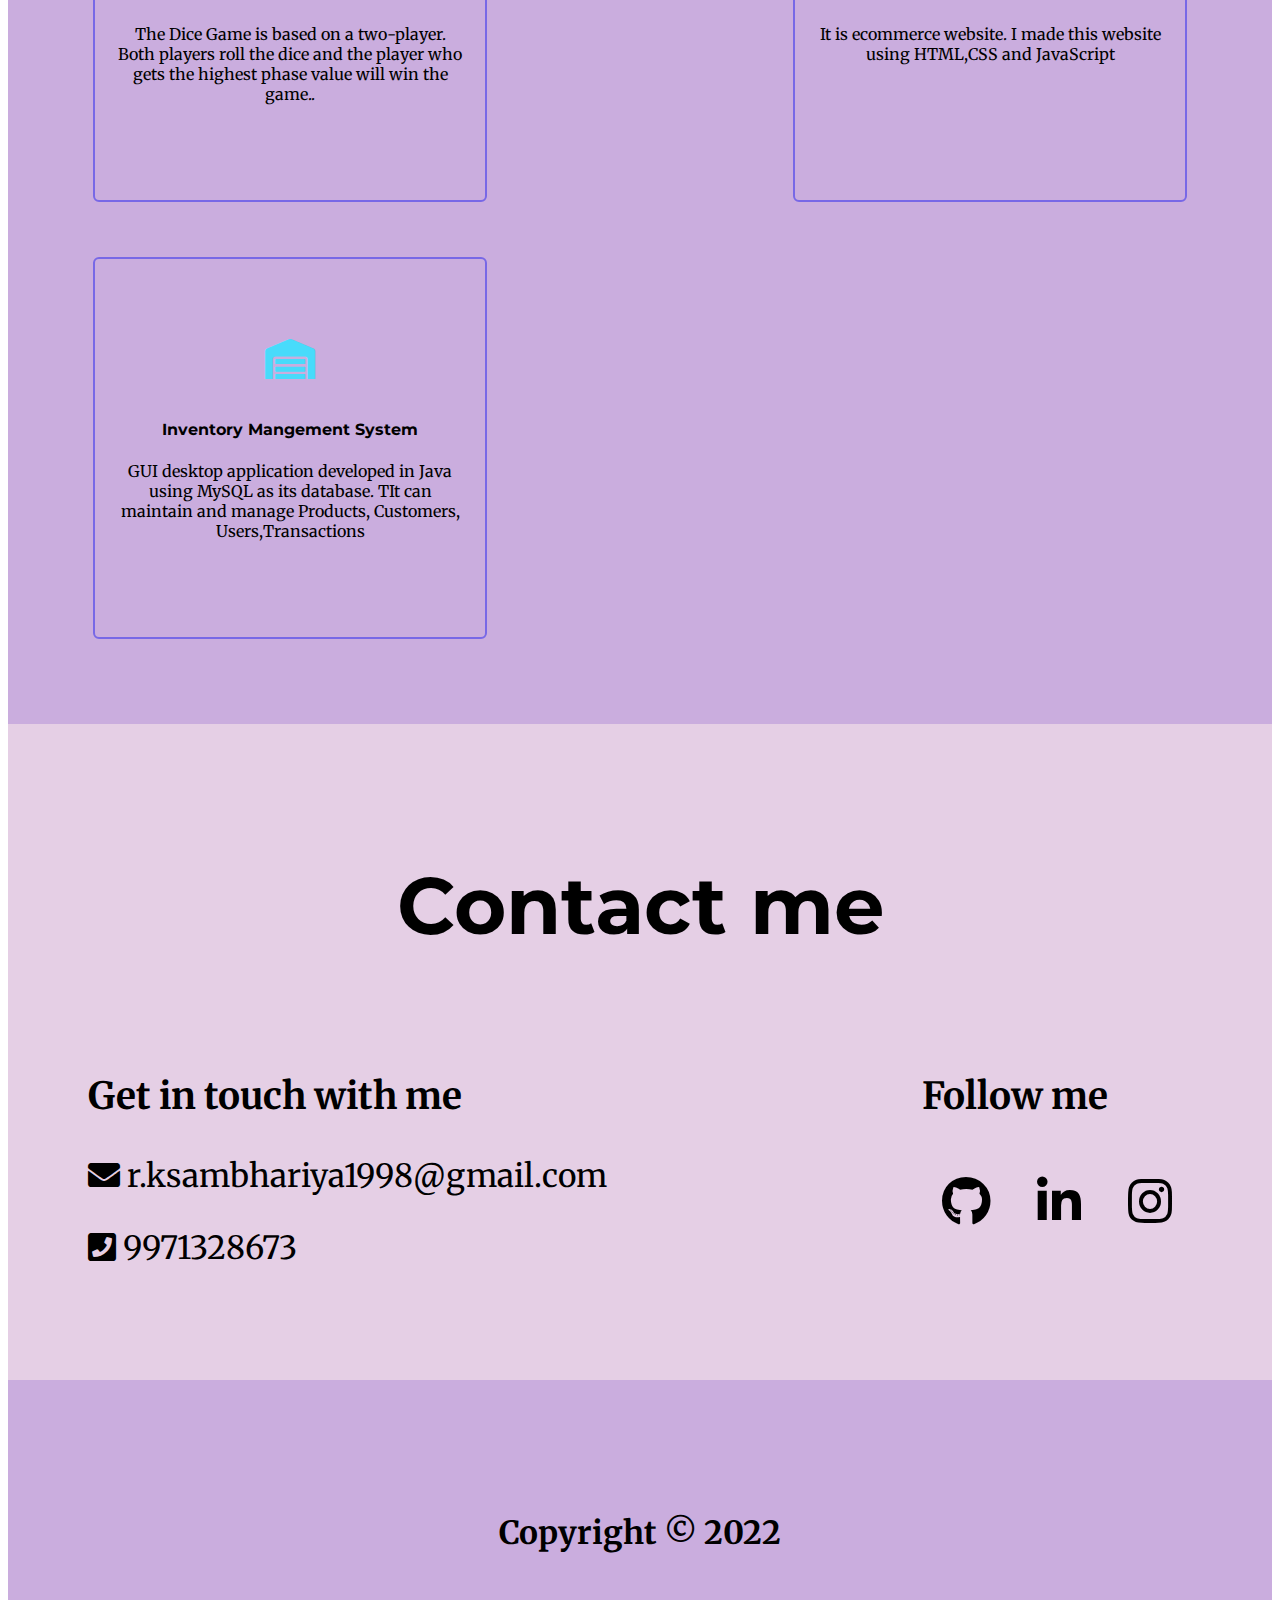
==== commit cb9e0fbe: "Update index.html" ====
--- a/index.html
+++ b/index.html
@@ -74,7 +74,7 @@
             <div>
                 <h1>Hi, I am Rohit</h1>
                 <button type="button" class="btn btn-outline-light btn-lg button" onclick="location.href='mailto:r.ksambhariya1998@gmail.com'">Contact</button>
-                <button type="button" class="btn btn-dark btn-lg button" onclick="newTab('coming.html')">Download CV</button>
+                <button type="button" class="btn btn-dark btn-lg button" onclick="newTab('Resume.pdf')">Download CV</button>
             </div>
         </div>
     </section>
@@ -231,13 +231,13 @@
                 <p>It is ecommerce website. I made this website using HTML,CSS and JavaScript</p>
             </div>
 
-            <!--<div class="col-lg-4 col-md-6 col-sm-12 project " onclick="newTab( 'https://www.geeksforgeeks.org') ">
-                <i class="icon fas fa-credit-card "></i>
-                <h4>Ui Design</h4>
-                <p>Lorem ipsum, dolor sit amet consectetur adipisicing elit.</p>
-            </div>
-
             <div class="col-lg-4 col-md-6 col-sm-12 project " onclick="newTab( 'https://www.geeksforgeeks.org') ">
+                <i class="icon fas fa-warehouse "></i>
+                <h4>Inventory Mangement System</h4>
+                <p>GUI desktop application developed in Java using MySQL as its database. TIt can maintain and manage Products, Customers, Users,Transactions</p>
+            </div>
+        
+            <!-- <div class="col-lg-4 col-md-6 col-sm-12 project " onclick="newTab( 'https://www.geeksforgeeks.org') ">
                 <i class="icon fas fa-keyboard "></i>
                 <h4>Edit Texts</h4>
                 <p>Lorem ipsum, dolor sit amet consectetur adipisicing elit.</p>
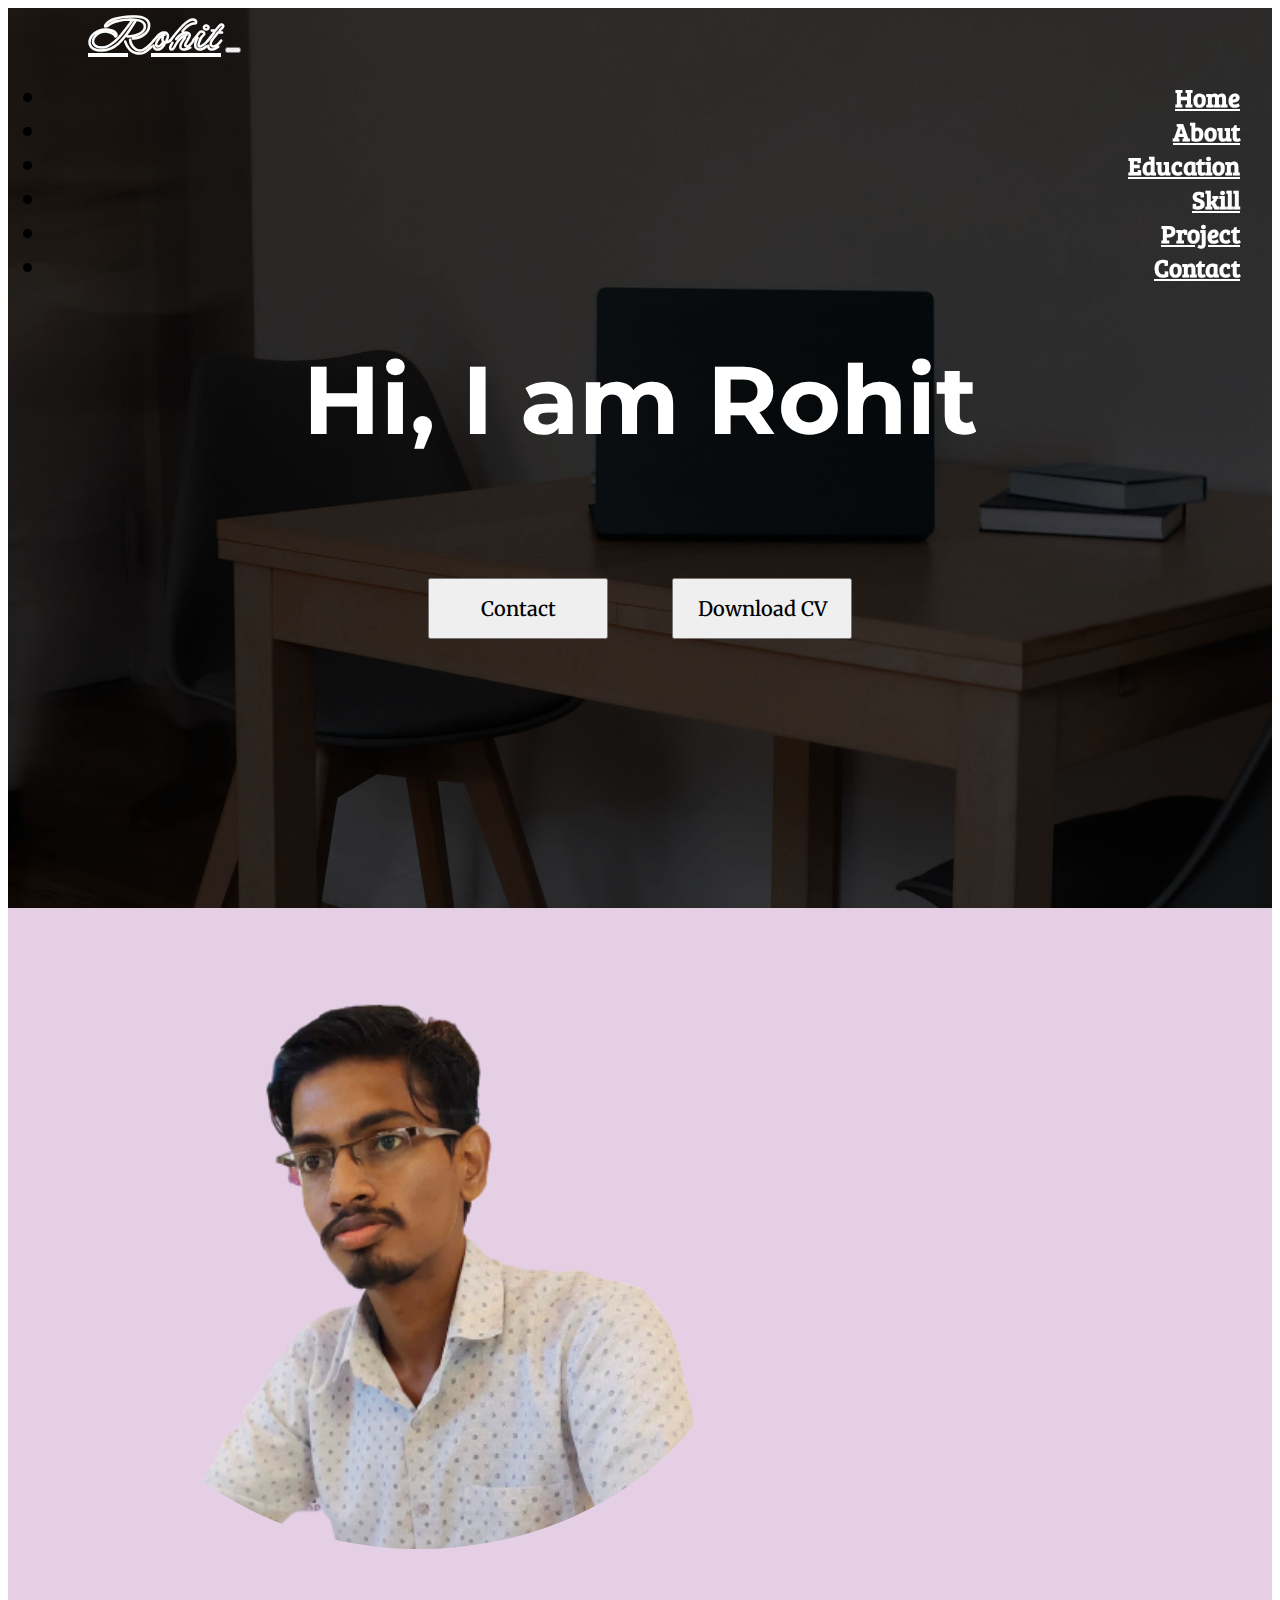
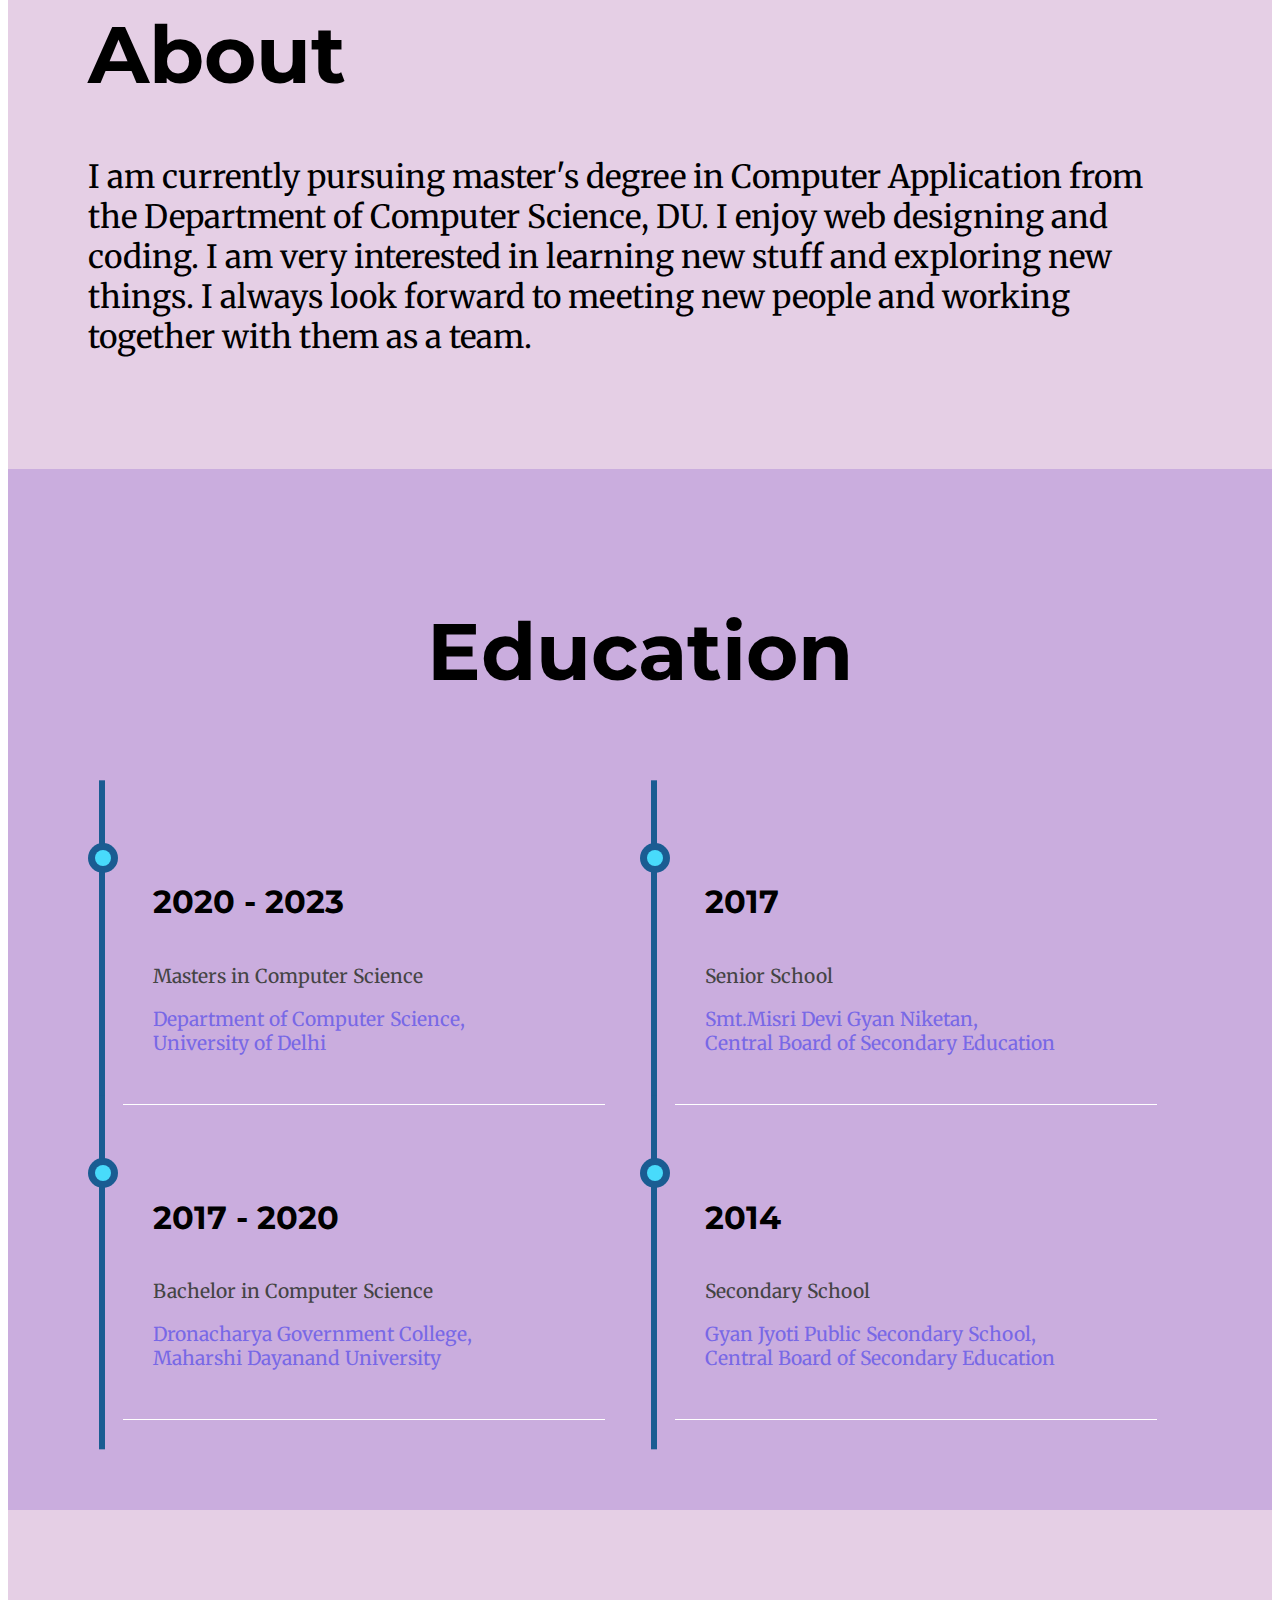
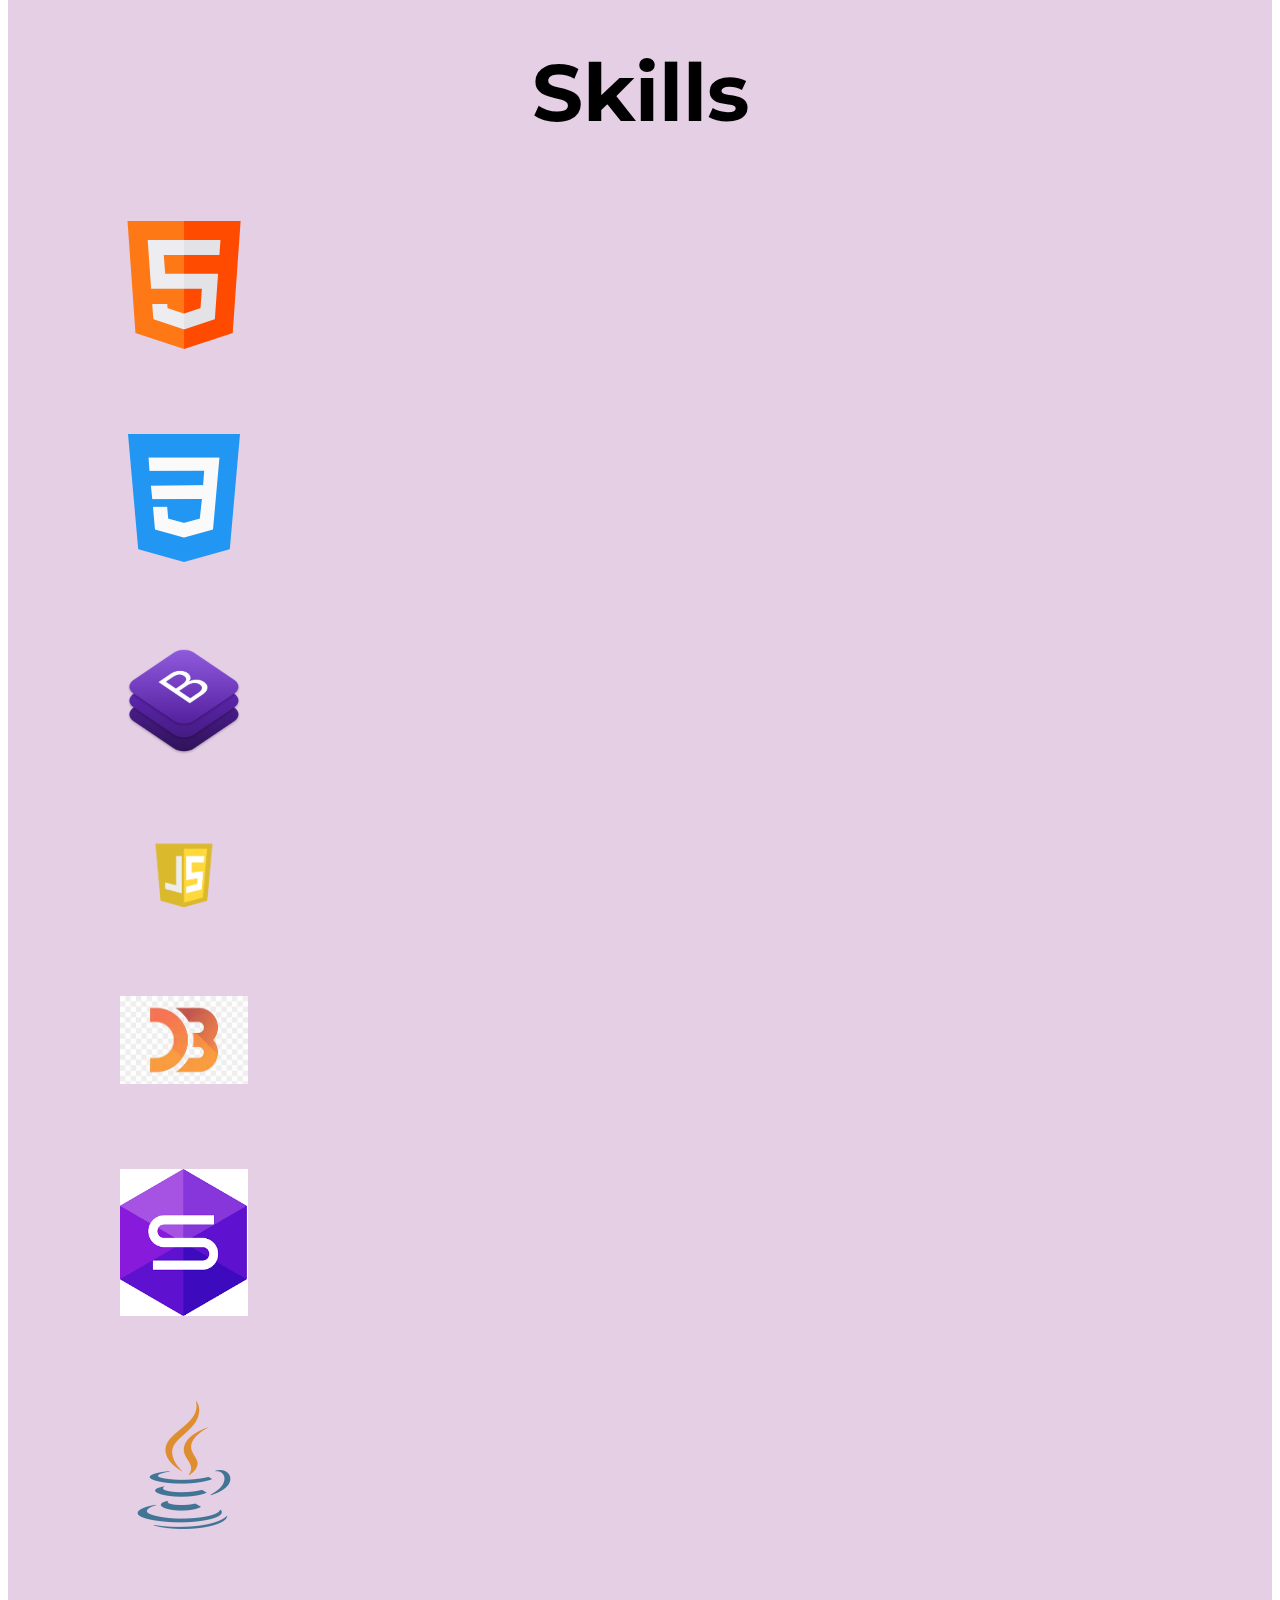
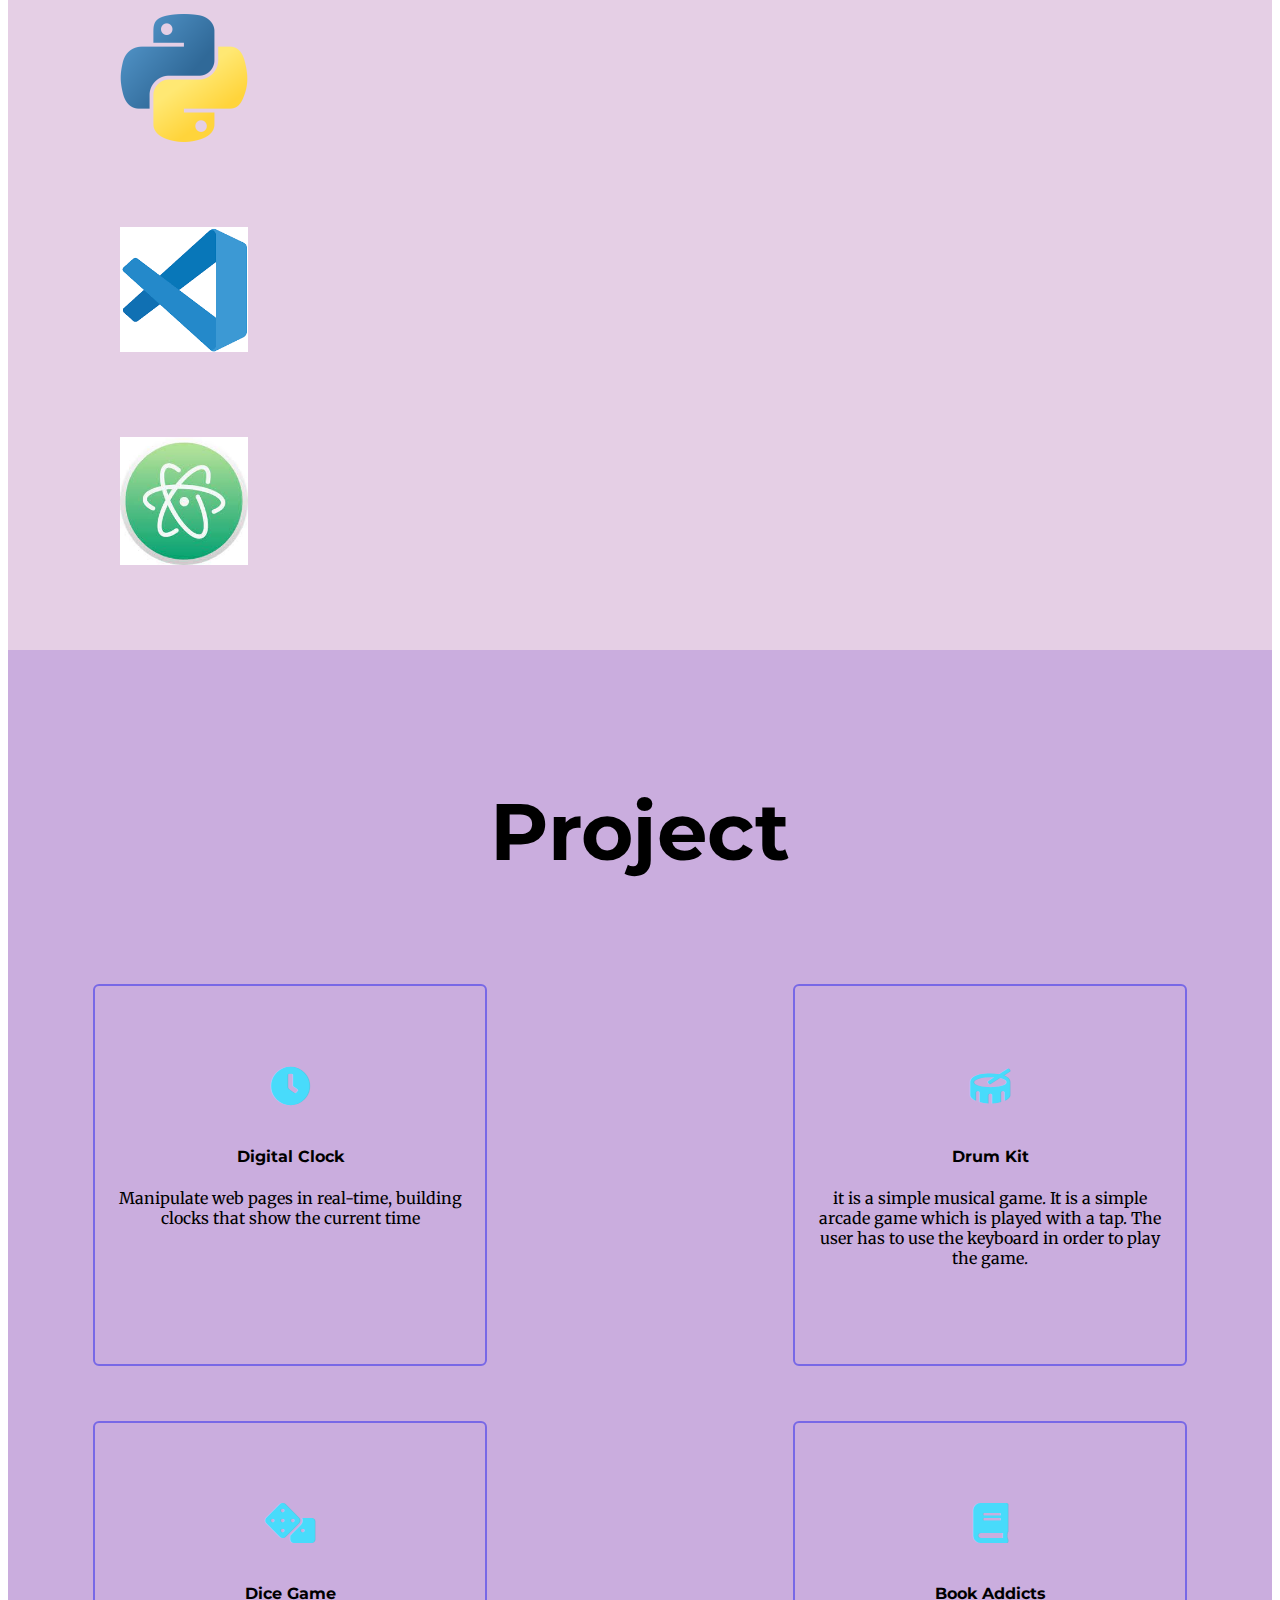
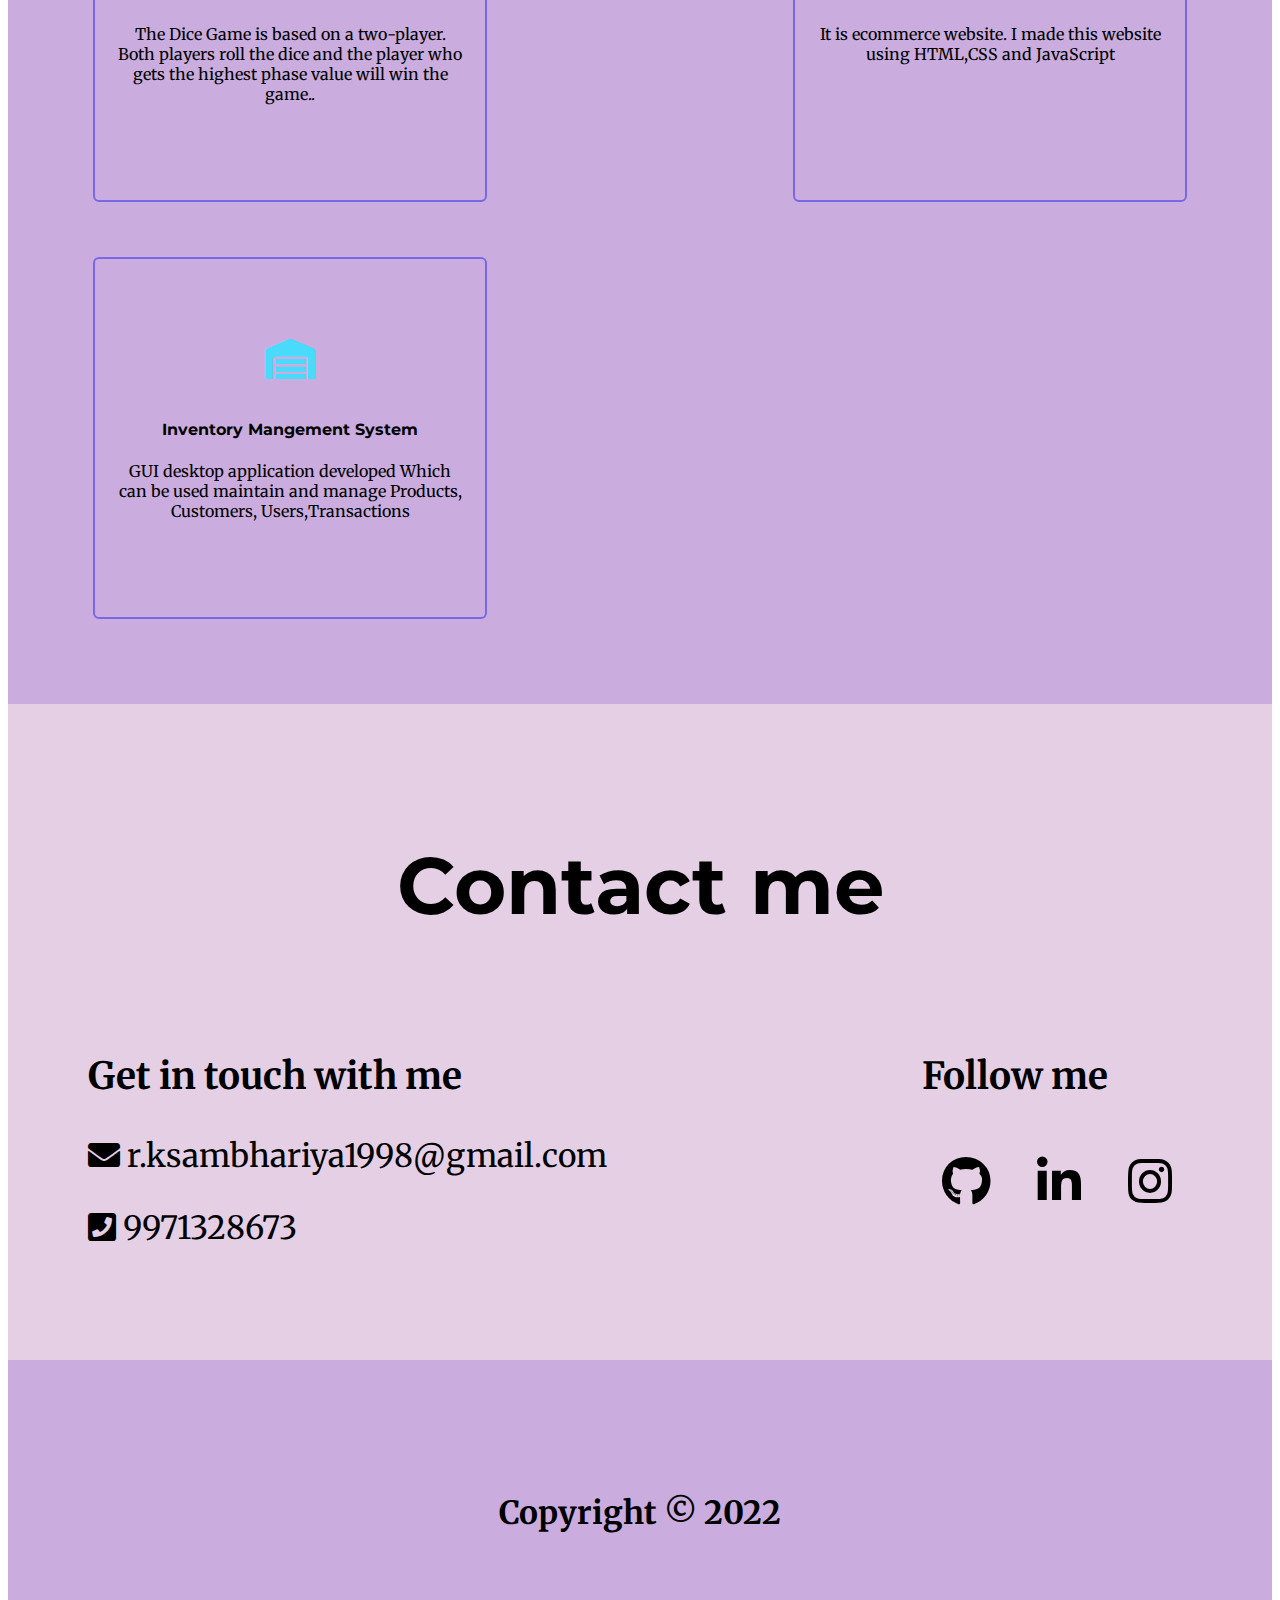
==== commit a120832d: "Update index.html" ====
--- a/index.html
+++ b/index.html
@@ -231,10 +231,10 @@
                 <p>It is ecommerce website. I made this website using HTML,CSS and JavaScript</p>
             </div>
 
-            <div class="col-lg-4 col-md-6 col-sm-12 project " onclick="newTab( 'https://www.geeksforgeeks.org') ">
+            <div class="col-lg-4 col-md-6 col-sm-12 project " onclick="newTab( 'https://github.com/rksam24/InventoryManagementSystem') ">
                 <i class="icon fas fa-warehouse "></i>
                 <h4>Inventory Mangement System</h4>
-                <p>GUI desktop application developed in Java using MySQL as its database. TIt can maintain and manage Products, Customers, Users,Transactions</p>
+                <p>GUI desktop application developed Which can be used maintain and manage Products, Customers, Users,Transactions</p>
             </div>
         
             <!-- <div class="col-lg-4 col-md-6 col-sm-12 project " onclick="newTab( 'https://www.geeksforgeeks.org') ">
